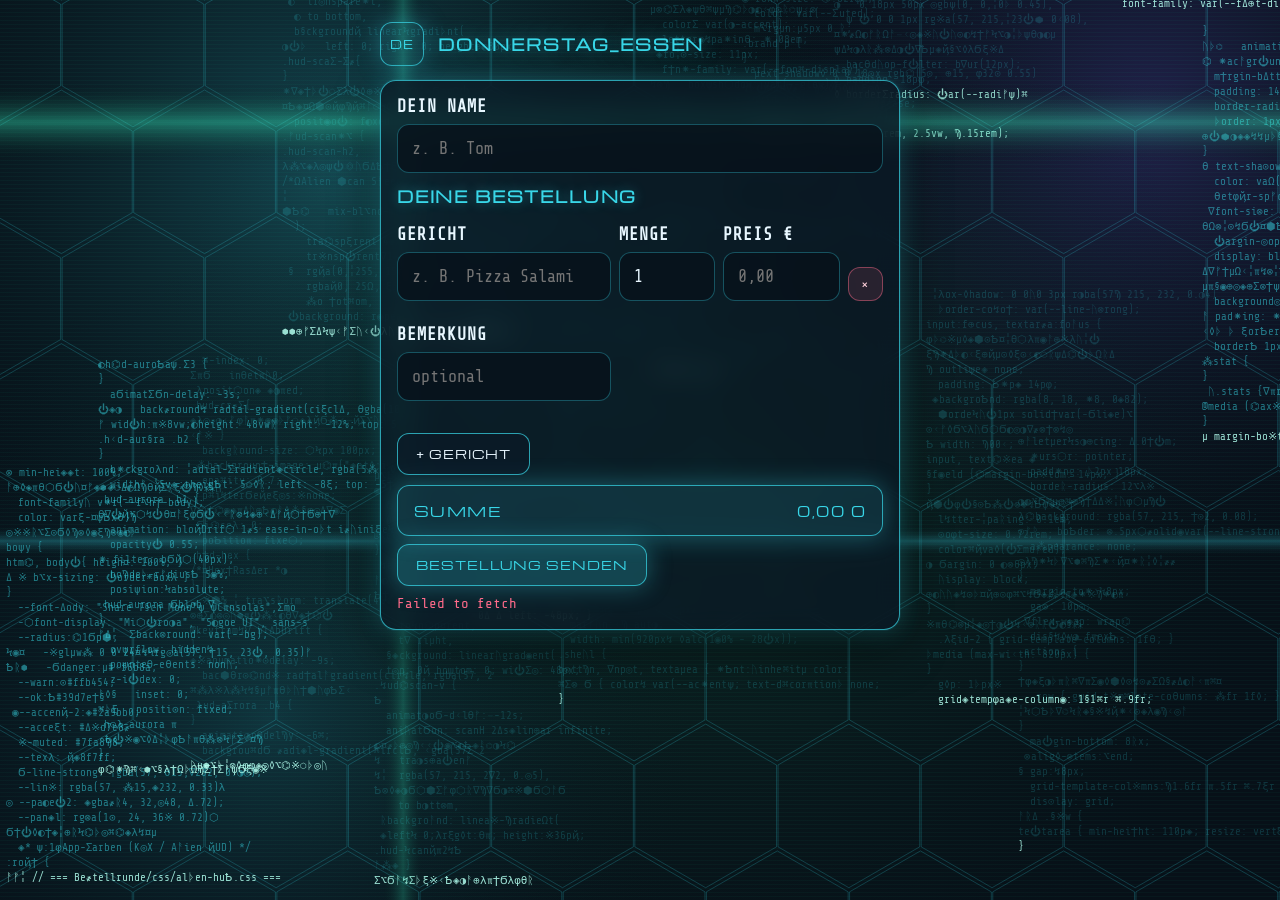
==== bestellen.html @ 52c52e4e "Alte Bestell-URL schreibt immer in die aktive Runde" ====
<!DOCTYPE html>
<html lang="de">
<head>
  <meta charset="UTF-8" />
  <meta name="viewport" content="width=device-width, initial-scale=1" />
  <meta http-equiv="Cache-Control" content="no-cache, no-store, must-revalidate" />
  <meta http-equiv="Pragma" content="no-cache" />
  <title>Bestellen · Donnerstag_Essen</title>
  <link rel="preconnect" href="https://fonts.googleapis.com" />
  <link rel="preconnect" href="https://fonts.gstatic.com" crossorigin />
  <link href="https://fonts.googleapis.com/css2?family=Michroma&family=Share+Tech+Mono&display=swap" rel="stylesheet" />
  <link rel="stylesheet" href="css/alien-hud.css?v=matrix14" />
  <style>
    .hud-aurora, .hud-hex, .hud-crt, .hud-scan-h, .hud-scan-h2, .hud-scan-v, .knx-stream { display: none !important; }
    #hud-canvas { z-index: 0 !important; }
    .shell { z-index: 2 !important; position: relative; max-width: 520px; }
    .order-simple .brand { margin-bottom: 14px; }
    .order-simple .brand h1 { font-size: clamp(0.75rem, 2.2vw, 0.95rem); }
    .order-simple .brand p { display: none; }
    .order-simple .live-pill { display: none; }
    .order-simple .panel { padding: 16px; }
    .order-simple .panel h2 {
      margin-bottom: 14px;
      font-size: 0.95rem;
      letter-spacing: 0.12em;
    }
    .order-simple .hint { display: none; }
    .order-simple label {
      font-size: 1.05rem;
      letter-spacing: 0.06em;
      color: var(--text);
      margin-bottom: 8px;
      font-weight: 600;
    }
    .order-simple input {
      font-size: 1.05rem;
      padding: 14px 14px;
    }
    .order-simple .row {
      grid-template-columns: 1fr 0.45fr 0.55fr auto;
      gap: 8px;
      margin-bottom: 10px;
      padding-bottom: 10px;
      border-bottom: 1px solid rgba(57, 215, 232, 0.12);
    }
    .order-simple .row:last-child { border-bottom: 0; }
    .order-simple .field { margin-bottom: 12px; }
    .order-simple .field.span-all { margin-top: 4px; }
    .order-simple .total-bar { margin-top: 10px; font-size: 0.9rem; }
  </style>
</head>
<body>
  <main class="shell order-simple">
    <div class="brand">
      <div>
        <div class="brand-mark">DE</div>
        <div>
          <h1 id="heading">DONNERSTAG_ESSEN</h1>
          <p></p>
        </div>
      </div>
      <div class="live-pill">LIVE</div>
    </div>

    <section class="panel">
      <div class="field">
        <label for="slogan">Dein Name</label>
        <input id="slogan" maxlength="60" placeholder="z. B. Tom" autocomplete="name" />
      </div>

      <h2>Deine Bestellung</h2>
      <div id="items"></div>
      <div class="actions">
        <button class="btn btn-ghost" id="addItem" type="button">+ Gericht</button>
      </div>
      <div class="total-bar"><span>Summe</span><span id="subtotal">0,00 €</span></div>
      <div class="actions">
        <button class="btn btn-primary" id="send" type="button">Bestellung senden</button>
      </div>
      <div class="status" id="status"></div>
    </section>

    <section class="panel" id="done" hidden style="margin-top:14px">
      <h2>Gesendet</h2>
      <p class="hint" style="display:block">Gesendet. Die Bestellung erscheint nur in der App beim Gastgeber – hier gibt es keine Liste.</p>
      <div class="actions">
        <button class="btn btn-ghost" id="again" type="button">Noch etwas bestellen</button>
      </div>
    </section>
  </main>

  <script type="module">
    import { euro, money, setStatus } from "./js/shared.js?v=matrix14";
    import { getRound, addOrder, getActiveRoundId } from "./js/store.js?v=matrix14";
    import { mountHudBackground } from "./js/hud-bg.js?v=matrix14";

    mountHudBackground();

    const params = new URLSearchParams(location.search);
    const status = document.getElementById("status");
    const itemsBox = document.getElementById("items");
    let id = params.get("r");

    async function resolveRoundId() {
      // Immer die aktive Runde – alte WhatsApp-Links mit ?r=… sonst schreiben woanders hin
      const active = await getActiveRoundId();
      if (!active) throw new Error("Keine offene Bestellrunde");
      if (id && id !== active) {
        console.warn("Veralteter Rundelink ignoriert:", id, "→ aktiv:", active);
      }
      id = active;
      history.replaceState(null, "", `${location.pathname}?r=${encodeURIComponent(id)}`);
      return id;
    }

    function itemRow() {
      const wrap = document.createElement("div");
      wrap.className = "row item-row";
      wrap.innerHTML = `
        <div class="field span-all">
          <label>Gericht</label>
          <input class="name" maxlength="80" placeholder="z. B. Pizza Salami" />
        </div>
        <div class="field">
          <label>Menge</label>
          <input class="qty" type="number" min="1" max="99" value="1" />
        </div>
        <div class="field">
          <label>Preis €</label>
          <input class="price" type="number" min="0" step="0.1" placeholder="0,00" />
        </div>
        <div class="field">
          <label>&nbsp;</label>
          <button class="btn btn-danger btn-small remove" type="button">×</button>
        </div>
        <div class="field span-all">
          <label>Bemerkung</label>
          <input class="note" maxlength="160" placeholder="optional" />
        </div>
      `;
      wrap.querySelector(".remove").addEventListener("click", () => {
        if (itemsBox.querySelectorAll(".item-row").length <= 1) {
          wrap.querySelector(".name").value = "";
          wrap.querySelector(".qty").value = "1";
          wrap.querySelector(".price").value = "";
          wrap.querySelector(".note").value = "";
        } else {
          wrap.remove();
        }
        updateSubtotal();
      });
      wrap.querySelectorAll("input").forEach((input) => input.addEventListener("input", updateSubtotal));
      return wrap;
    }

    function readItems() {
      return [...itemsBox.querySelectorAll(".item-row")].map((row) => ({
        name: row.querySelector(".name").value.trim(),
        qty: Number(row.querySelector(".qty").value || 1),
        price: money(row.querySelector(".price").value || 0),
        note: row.querySelector(".note").value.trim()
      })).filter((item) => item.name);
    }

    function updateSubtotal() {
      const sum = readItems().reduce((acc, item) => acc + item.qty * item.price, 0);
      document.getElementById("subtotal").textContent = euro(sum);
    }

    document.getElementById("addItem").addEventListener("click", () => {
      itemsBox.appendChild(itemRow());
      updateSubtotal();
    });

    document.getElementById("again").addEventListener("click", () => {
      document.getElementById("done").hidden = true;
      document.getElementById("slogan").value = "";
      itemsBox.innerHTML = "";
      itemsBox.appendChild(itemRow());
      updateSubtotal();
      setStatus(status, "");
    });

    document.getElementById("send").addEventListener("click", async () => {
      try {
        if (!id) id = await resolveRoundId();
        const slogan = document.getElementById("slogan").value.trim();
        const items = readItems();
        if (!slogan) throw new Error("Bitte deinen Namen eintragen");
        if (!items.length) throw new Error("Mindestens ein Gericht eintragen");
        setStatus(status, "Wird gespeichert…");
        await addOrder(id, { slogan, items });
        document.getElementById("done").hidden = false;
        setStatus(status, "Gespeichert.");
      } catch (error) {
        setStatus(status, error.message, true);
      }
    });

    itemsBox.appendChild(itemRow());
    updateSubtotal();

    resolveRoundId()
      .then((roundId) => getRound(roundId))
      .then((round) => {
        document.getElementById("heading").textContent = (round.title || "DONNERSTAG_ESSEN").toUpperCase();
        setStatus(status, "");
      })
      .catch((error) => setStatus(status, error.message, true));
  </script>
</body>
</html>
---- css/alien-hud.css ----
﻿:root {
  /* 1:1 App-Farben (KNX / Alien HUD) */
  --bg: #071018;
  --panel: rgba(11, 24, 36, 0.72);
  --panel2: rgba(14, 32, 48, 0.72);
  --line: rgba(57, 215, 232, 0.33);
  --line-strong: rgba(57, 215, 232, 0.72);
  --text: #e8f7ff;
  --muted: #7fa8b8;
  --accent: #39d7e8;
  --accent-2: #2a9bb0;
  --ok: #39d7e8;
  --warn: #ffb454;
  --danger: #ff6b8a;
  --glow: 0 0 24px rgba(57, 215, 232, 0.35);
  --radius: 16px;
  --font-display: "Michroma", "Segoe UI", sans-serif;
  --font-body: "Share Tech Mono", "Consolas", monospace;
}

* { box-sizing: border-box; }
html, body { height: 100%; }
body {
  margin: 0;
  color: var(--text);
  font-family: var(--font-body);
  background: var(--bg);
  min-height: 100%;
  overflow-x: hidden;
}

/* Glow / Aurora-Blobs */
.hud-aurora {
  position: fixed;
  inset: 0;
  z-index: 0;
  pointer-events: none;
  overflow: hidden;
  background: var(--bg);
}
.hud-aurora .blob {
  position: absolute;
  border-radius: 50%;
  filter: blur(40px);
  opacity: 0.55;
  animation: blobDrift 14s ease-in-out infinite;
}
.hud-aurora .b1 {
  width: 55vw; height: 55vw; left: -8%; top: -5%;
  background: radial-gradient(circle, rgba(57, 215, 232, 0.45), transparent 70%);
}
.hud-aurora .b2 {
  width: 48vw; height: 48vw; right: -12%; top: 5%;
  background: radial-gradient(circle, rgba(109, 97, 255, 0.35), transparent 70%);
  animation-delay: -3s;
}
.hud-aurora .b3 {
  width: 60vw; height: 60vw; left: 25%; top: 35%;
  background: radial-gradient(circle, rgba(57, 255, 154, 0.18), transparent 70%);
  animation-delay: -6s;
}
.hud-aurora .b4 {
  width: 45vw; height: 45vw; left: -5%; bottom: -10%;
  background: radial-gradient(circle, rgba(57, 215, 232, 0.28), transparent 70%);
  animation-delay: -9s;
}

@keyframes blobDrift {
  0%, 100% { transform: translate(0, 0) scale(1); }
  50% { transform: translate(4%, 6%) scale(1.08); }
}

/* Hex-Raster */
.hud-hex {
  position: fixed;
  inset: 0;
  z-index: 0;
  pointer-events: none;
  opacity: 0.7;
  background-image: url("data:image/svg+xml,%3Csvg xmlns='http://www.w3.org/2000/svg' width='56' height='100' viewBox='0 0 56 100'%3E%3Cpath fill='none' stroke='%2339d7e8' stroke-opacity='0.55' stroke-width='1' d='M28 2 L54 17 L54 47 L28 62 L2 47 L2 17 Z M28 62 L54 77 L54 107 L28 122 L2 107 L2 77 Z'/%3E%3C/svg%3E");
  background-size: 56px 100px;
}

/* CRT Scanlines */
.hud-crt {
  position: fixed;
  inset: 0;
  z-index: 0;
  pointer-events: none;
  background: repeating-linear-gradient(
    to bottom,
    rgba(0, 255, 154, 0.035) 0px,
    rgba(0, 255, 154, 0.035) 1px,
    transparent 1px,
    transparent 4px
  );
  mix-blend-mode: screen;
}

/* Alien Scan Sweeps */
.hud-scan-h,
.hud-scan-h2,
.hud-scan-v {
  position: fixed;
  pointer-events: none;
  z-index: 0;
}
.hud-scan-h {
  left: 0; right: 0; height: 80px;
  background: linear-gradient(
    to bottom,
    transparent,
    rgba(57, 255, 200, 0.08),
    rgba(57, 255, 200, 0.45),
    rgba(57, 255, 200, 0.08),
    transparent
  );
  animation: scanH 22s linear infinite;
}
.hud-scan-h2 {
  left: 0; right: 0; height: 36px;
  background: linear-gradient(
    to bottom,
    transparent,
    rgba(57, 215, 232, 0.35),
    transparent
  );
  animation: scanH 28s linear infinite;
  animation-delay: -12s;
}
.hud-scan-v {
  top: 0; bottom: 0; width: 48px;
  background: linear-gradient(
    to right,
    transparent,
    rgba(57, 255, 200, 0.22),
    transparent
  );
  animation: scanV 32s linear infinite;
}

@keyframes scanH {
  0% { top: -80px; }
  100% { top: 110%; }
}
@keyframes scanV {
  0% { left: -48px; }
  100% { left: 110%; }
}

/* Daten-Spalten */
.knx-stream {
  position: fixed;
  top: 0;
  bottom: 0;
  width: min(140px, 22vw);
  z-index: 0;
  pointer-events: none;
  overflow: hidden;
  font-family: var(--font-body);
  font-size: 11px;
  line-height: 1.55;
  color: rgba(57, 215, 232, 0.55);
  white-space: pre;
}
.knx-stream.left { left: 4px; text-align: left; }
.knx-stream.right { right: 4px; text-align: right; color: rgba(57, 215, 232, 0.42); }
.knx-stream .track {
  display: block;
  animation: knxScroll 16s linear infinite;
}
.knx-stream.right .track { animation-duration: 20s; animation-direction: reverse; }

@keyframes knxScroll {
  from { transform: translateY(0); }
  to { transform: translateY(-50%); }
}

a { color: var(--accent); text-decoration: none; }
button, input, textarea { font: inherit; color: inherit; }

.shell {
  width: min(920px, calc(100% - 28px));
  margin: 0 auto;
  padding: 22px 0 56px;
  position: relative;
  z-index: 2;
}

.tile-grid {
  display: grid;
  grid-template-columns: 1fr 1.4fr;
  gap: 12px;
}
@media (max-width: 720px) {
  .tile-grid { grid-template-columns: 1fr; }
}
.panel.tile {
  min-height: 120px;
  display: flex;
  flex-direction: column;
  justify-content: center;
}

.brand {
  display: flex;
  align-items: center;
  justify-content: space-between;
  gap: 14px;
  margin-bottom: 20px;
  animation: rise 0.5s ease both;
}

.brand > div:first-child {
  display: flex;
  align-items: center;
  gap: 14px;
  min-width: 0;
}

.brand-mark {
  width: 44px;
  height: 44px;
  flex: 0 0 auto;
  border-radius: 12px;
  display: grid;
  place-items: center;
  background: rgba(57, 215, 232, 0.12);
  border: 1.5px solid var(--line-strong);
  box-shadow: var(--glow);
  font-family: var(--font-display);
  font-size: 11px;
  letter-spacing: 0.08em;
  color: var(--accent);
}

.brand h1 {
  margin: 0;
  font-family: var(--font-display);
  font-size: clamp(0.85rem, 2.5vw, 1.15rem);
  letter-spacing: 0.12em;
  text-transform: uppercase;
  color: var(--accent);
  text-shadow: 0 0 18px rgba(57, 215, 232, 0.55);
}

.brand p {
  margin: 5px 0 0;
  color: var(--muted);
  font-size: 0.82rem;
  letter-spacing: 0.04em;
}

.live-pill {
  border: 1.5px solid var(--line-strong);
  background: rgba(57, 215, 232, 0.16);
  color: var(--accent);
  border-radius: 12px;
  padding: 8px 12px;
  font-family: var(--font-display);
  font-size: 0.7rem;
  letter-spacing: 0.14em;
  box-shadow: var(--glow);
  text-transform: uppercase;
  white-space: nowrap;
}

.panel {
  background: var(--panel);
  border: 1.5px solid var(--line-strong);
  border-radius: var(--radius);
  padding: 18px;
  backdrop-filter: blur(12px);
  -webkit-backdrop-filter: blur(12px);
  box-shadow:
    0 0 0 1px rgba(57, 215, 232, 0.08),
    0 18px 50px rgba(0, 0, 0, 0.45),
    var(--glow);
  animation: rise 0.55s ease both;
}

.panel + .panel { margin-top: 14px; }

.panel h2 {
  margin: 0 0 6px;
  font-family: var(--font-display);
  font-size: 0.72rem;
  letter-spacing: 0.18em;
  text-transform: uppercase;
  color: var(--accent);
  text-shadow: 0 0 12px rgba(57, 215, 232, 0.4);
}

.panel .hint {
  margin: 0 0 16px;
  color: var(--muted);
  line-height: 1.45;
  font-size: 0.88rem;
}

.grid-2 {
  display: grid;
  grid-template-columns: 1.1fr 0.9fr;
  gap: 16px;
}

@media (max-width: 820px) {
  .grid-2 { grid-template-columns: 1fr; }
  .knx-stream { width: 56px; font-size: 8px; opacity: 0.85; }
}

label {
  display: block;
  margin: 0 0 6px;
  color: var(--muted);
  font-size: 0.72rem;
  letter-spacing: 0.1em;
  text-transform: uppercase;
}

.field { margin-bottom: 14px; }

input, textarea {
  width: 100%;
  border-radius: 12px;
  border: 1px solid var(--line);
  background: rgba(8, 18, 28, 0.82);
  padding: 12px 14px;
  outline: none;
  transition: border-color 0.2s ease, box-shadow 0.2s ease;
}

input:focus, textarea:focus {
  border-color: var(--line-strong);
  box-shadow: 0 0 0 3px rgba(57, 215, 232, 0.14), var(--glow);
}

textarea { min-height: 110px; resize: vertical; }

.row {
  display: grid;
  grid-template-columns: 1.6fr 0.5fr 0.7fr auto;
  gap: 8px;
  align-items: end;
  margin-bottom: 8px;
}

@media (max-width: 640px) {
  .row { grid-template-columns: 1fr 1fr; }
  .row .span-all { grid-column: 1 / -1; }
}

.actions {
  display: flex;
  flex-wrap: wrap;
  gap: 10px;
  margin-top: 8px;
}

.btn {
  appearance: none;
  border: 1.5px solid var(--line-strong);
  background: rgba(57, 215, 232, 0.08);
  color: var(--text);
  border-radius: 12px;
  padding: 12px 18px;
  cursor: pointer;
  letter-spacing: 0.08em;
  font-family: var(--font-display);
  font-size: 0.72rem;
  text-transform: uppercase;
  transition: transform 0.15s ease, box-shadow 0.2s ease, background 0.2s ease;
}

.btn:hover {
  transform: translateY(-1px);
  box-shadow: var(--glow);
  background: rgba(57, 215, 232, 0.18);
}

.btn:active { transform: translateY(0); }

.btn-primary {
  background: rgba(57, 215, 232, 0.22);
  color: var(--accent);
  border-color: var(--line-strong);
  box-shadow: var(--glow);
}

.btn-ghost { background: rgba(12, 26, 40, 0.55); }

.btn-danger {
  border-color: rgba(255, 107, 138, 0.45);
  background: rgba(255, 107, 138, 0.12);
  color: #ffd0da;
}

.btn-small { padding: 8px 12px; font-size: 0.68rem; }

.stats {
  display: grid;
  grid-template-columns: repeat(3, 1fr);
  gap: 10px;
  margin-bottom: 16px;
}

@media (max-width: 640px) {
  .stats { grid-template-columns: 1fr; }
}

.stat {
  border: 1px solid var(--line);
  border-radius: 12px;
  padding: 14px;
  background: var(--panel2);
}

.stat strong {
  display: block;
  margin-top: 6px;
  font-family: var(--font-display);
  font-size: 1.05rem;
  letter-spacing: 0.06em;
  color: var(--accent);
  text-shadow: 0 0 12px rgba(57, 215, 232, 0.4);
}

.order-card {
  border: 1px solid var(--line);
  border-radius: 12px;
  padding: 14px;
  margin-bottom: 10px;
  background: var(--panel2);
  animation: rise 0.35s ease both;
}

.order-card header {
  display: flex;
  justify-content: space-between;
  gap: 10px;
  align-items: baseline;
  margin-bottom: 8px;
}

.order-card h3 {
  margin: 0;
  font-family: var(--font-display);
  font-size: 0.8rem;
  letter-spacing: 0.1em;
  color: var(--accent);
  text-transform: uppercase;
}

.order-card ul { margin: 0; padding: 0; list-style: none; }

.order-card li {
  display: flex;
  justify-content: space-between;
  gap: 12px;
  padding: 6px 0;
  border-top: 1px solid rgba(57, 215, 232, 0.1);
  color: #d5e6f7;
}

.order-card .note {
  color: var(--muted);
  font-size: 0.86rem;
}

.total-bar {
  margin-top: 14px;
  padding: 14px 16px;
  border-radius: 12px;
  border: 1.5px solid var(--line-strong);
  background: rgba(57, 215, 232, 0.12);
  display: flex;
  justify-content: space-between;
  align-items: center;
  font-family: var(--font-display);
  letter-spacing: 0.1em;
  font-size: 0.78rem;
  color: var(--accent);
  box-shadow: var(--glow);
  text-transform: uppercase;
}

.share-box {
  display: flex;
  gap: 8px;
  flex-wrap: wrap;
}

.share-box input { flex: 1 1 220px; }

.status {
  min-height: 1.2em;
  margin-top: 10px;
  color: var(--ok);
  font-size: 0.88rem;
}

.status.error { color: var(--danger); }
.empty { color: var(--muted); padding: 18px 4px; }

.pill {
  display: inline-flex;
  align-items: center;
  gap: 8px;
  padding: 6px 10px;
  border-radius: 999px;
  border: 1px solid var(--line);
  color: var(--muted);
  font-size: 0.8rem;
}

.pill .dot {
  width: 8px;
  height: 8px;
  border-radius: 50%;
  background: var(--ok);
  box-shadow: 0 0 10px var(--ok);
  animation: pulse 1.8s ease-in-out infinite;
}

@keyframes rise {
  from { opacity: 0; transform: translateY(8px); }
  to { opacity: 1; transform: translateY(0); }
}

@keyframes pulse {
  0%, 100% { opacity: 0.55; transform: scale(0.9); }
  50% { opacity: 1; transform: scale(1.15); }
}
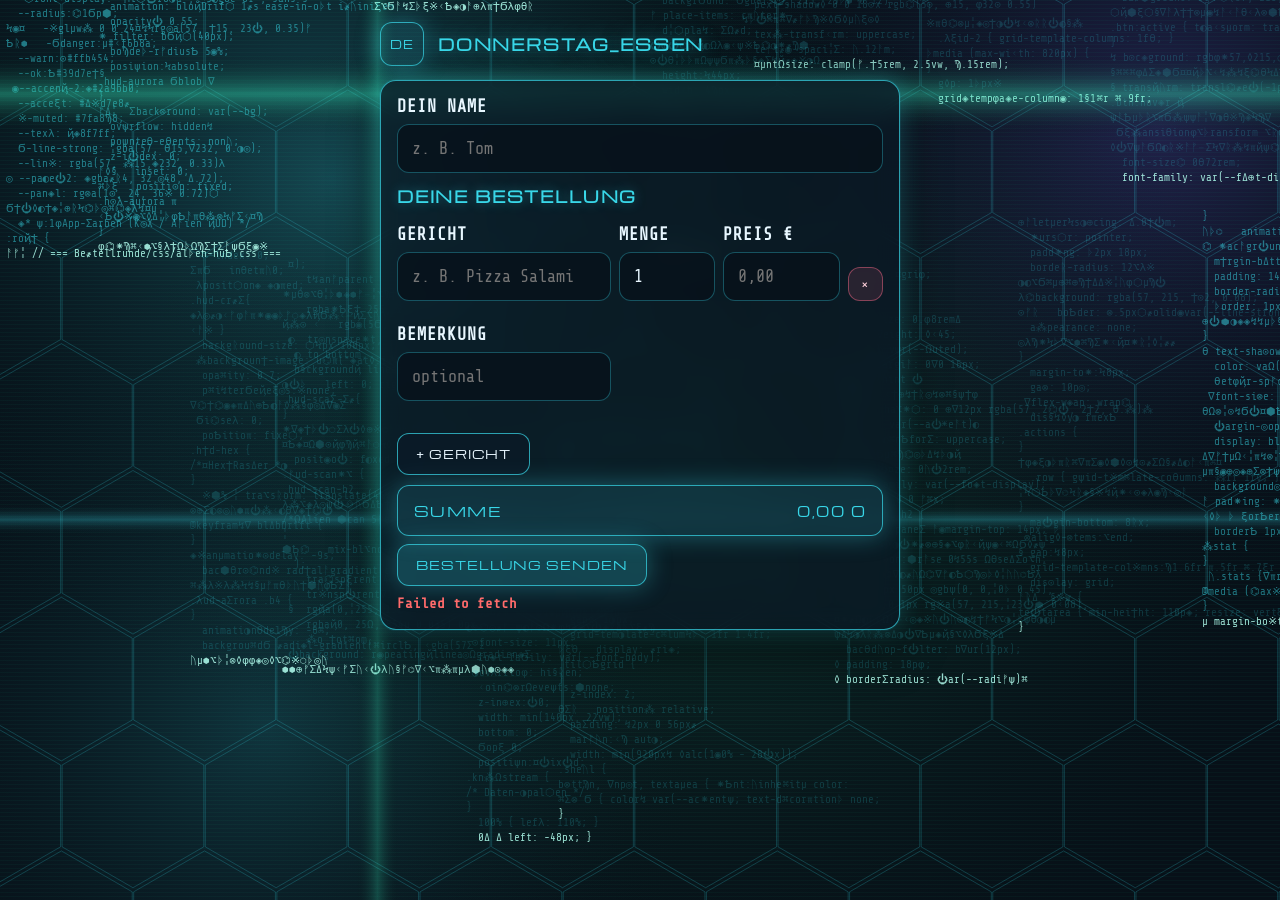
==== commit 2515cd22: "Fix: alter Link schreibt in aktive Runde, Namens-Autofill weg" ====
--- a/bestellen.html
+++ b/bestellen.html
@@ -5,11 +5,12 @@
   <meta name="viewport" content="width=device-width, initial-scale=1" />
   <meta http-equiv="Cache-Control" content="no-cache, no-store, must-revalidate" />
   <meta http-equiv="Pragma" content="no-cache" />
+  <meta http-equiv="Expires" content="0" />
   <title>Bestellen · Donnerstag_Essen</title>
   <link rel="preconnect" href="https://fonts.googleapis.com" />
   <link rel="preconnect" href="https://fonts.gstatic.com" crossorigin />
   <link href="https://fonts.googleapis.com/css2?family=Michroma&family=Share+Tech+Mono&display=swap" rel="stylesheet" />
-  <link rel="stylesheet" href="css/alien-hud.css?v=matrix14" />
+  <link rel="stylesheet" href="css/alien-hud.css?v=v15" />
   <style>
     .hud-aurora, .hud-hex, .hud-crt, .hud-scan-h, .hud-scan-h2, .hud-scan-v, .knx-stream { display: none !important; }
     #hud-canvas { z-index: 0 !important; }
@@ -47,7 +48,28 @@
     .order-simple .field { margin-bottom: 12px; }
     .order-simple .field.span-all { margin-top: 4px; }
     .order-simple .total-bar { margin-top: 10px; font-size: 0.9rem; }
+    .status.error { color: #ff6b6b; font-weight: 600; }
   </style>
+  <!-- Sofort aktive Runde erzwingen – auch bei altem ?r=jnxh7dl1 Link -->
+  <script>
+    (function () {
+      var DB = "https://bestellrunde-default-rtdb.firebaseio.com";
+      var params = new URLSearchParams(location.search);
+      var current = params.get("r") || "";
+      fetch(DB + "/rounds/_active.json", { cache: "no-store" })
+        .then(function (r) { return r.json(); })
+        .then(function (data) {
+          var active = data && data.id ? String(data.id) : "";
+          if (!active) return;
+          if (current !== active || params.get("v") !== "15") {
+            location.replace(
+              location.pathname + "?r=" + encodeURIComponent(active) + "&v=15"
+            );
+          }
+        })
+        .catch(function () {});
+    })();
+  </script>
 </head>
 <body>
   <main class="shell order-simple">
@@ -65,7 +87,7 @@
     <section class="panel">
       <div class="field">
         <label for="slogan">Dein Name</label>
-        <input id="slogan" maxlength="60" placeholder="z. B. Tom" autocomplete="name" />
+        <input id="slogan" name="besteller_name" maxlength="60" placeholder="z. B. Tom" autocomplete="off" autocapitalize="words" />
       </div>
 
       <h2>Deine Bestellung</h2>
@@ -90,26 +112,24 @@
   </main>
 
   <script type="module">
-    import { euro, money, setStatus } from "./js/shared.js?v=matrix14";
-    import { getRound, addOrder, getActiveRoundId } from "./js/store.js?v=matrix14";
-    import { mountHudBackground } from "./js/hud-bg.js?v=matrix14";
+    import { euro, money, setStatus } from "./js/shared.v15.js";
+    import { getRound, addOrder, getActiveRoundId } from "./js/store.v15.js";
+    import { mountHudBackground } from "./js/hud-bg.v15.js";
 
     mountHudBackground();
 
-    const params = new URLSearchParams(location.search);
     const status = document.getElementById("status");
     const itemsBox = document.getElementById("items");
-    let id = params.get("r");
+    let id = "";
 
     async function resolveRoundId() {
-      // Immer die aktive Runde – alte WhatsApp-Links mit ?r=… sonst schreiben woanders hin
       const active = await getActiveRoundId();
       if (!active) throw new Error("Keine offene Bestellrunde");
-      if (id && id !== active) {
-        console.warn("Veralteter Rundelink ignoriert:", id, "→ aktiv:", active);
+      id = active;
+      const next = `${location.pathname}?r=${encodeURIComponent(id)}&v=15`;
+      if (location.pathname + location.search !== next) {
+        history.replaceState(null, "", next);
       }
-      id = active;
-      history.replaceState(null, "", `${location.pathname}?r=${encodeURIComponent(id)}`);
       return id;
     }
 
@@ -119,15 +139,15 @@
       wrap.innerHTML = `
         <div class="field span-all">
           <label>Gericht</label>
-          <input class="name" maxlength="80" placeholder="z. B. Pizza Salami" />
+          <input class="dish" name="dish_name" maxlength="80" placeholder="z. B. Pizza Salami" autocomplete="off" />
         </div>
         <div class="field">
           <label>Menge</label>
-          <input class="qty" type="number" min="1" max="99" value="1" />
+          <input class="qty" name="dish_qty" type="number" min="1" max="99" value="1" autocomplete="off" />
         </div>
         <div class="field">
           <label>Preis €</label>
-          <input class="price" type="number" min="0" step="0.1" placeholder="0,00" />
+          <input class="price" name="dish_price" type="number" min="0" step="0.1" placeholder="0,00" autocomplete="off" />
         </div>
         <div class="field">
           <label>&nbsp;</label>
@@ -135,12 +155,12 @@
         </div>
         <div class="field span-all">
           <label>Bemerkung</label>
-          <input class="note" maxlength="160" placeholder="optional" />
+          <input class="note" name="dish_note" maxlength="160" placeholder="optional" autocomplete="off" />
         </div>
       `;
       wrap.querySelector(".remove").addEventListener("click", () => {
         if (itemsBox.querySelectorAll(".item-row").length <= 1) {
-          wrap.querySelector(".name").value = "";
+          wrap.querySelector(".dish").value = "";
           wrap.querySelector(".qty").value = "1";
           wrap.querySelector(".price").value = "";
           wrap.querySelector(".note").value = "";
@@ -155,7 +175,7 @@
 
     function readItems() {
       return [...itemsBox.querySelectorAll(".item-row")].map((row) => ({
-        name: row.querySelector(".name").value.trim(),
+        name: row.querySelector(".dish").value.trim(),
         qty: Number(row.querySelector(".qty").value || 1),
         price: money(row.querySelector(".price").value || 0),
         note: row.querySelector(".note").value.trim()
@@ -183,7 +203,8 @@
 
     document.getElementById("send").addEventListener("click", async () => {
       try {
-        if (!id) id = await resolveRoundId();
+        // Immer frisch die aktive Runde holen – nie dem alten ?r= vertrauen
+        id = await resolveRoundId();
         const slogan = document.getElementById("slogan").value.trim();
         const items = readItems();
         if (!slogan) throw new Error("Bitte deinen Namen eintragen");
@@ -191,9 +212,9 @@
         setStatus(status, "Wird gespeichert…");
         await addOrder(id, { slogan, items });
         document.getElementById("done").hidden = false;
-        setStatus(status, "Gespeichert.");
+        setStatus(status, "Gespeichert in der aktuellen Runde.");
       } catch (error) {
-        setStatus(status, error.message, true);
+        setStatus(status, error.message || "Senden fehlgeschlagen", true);
       }
     });
 
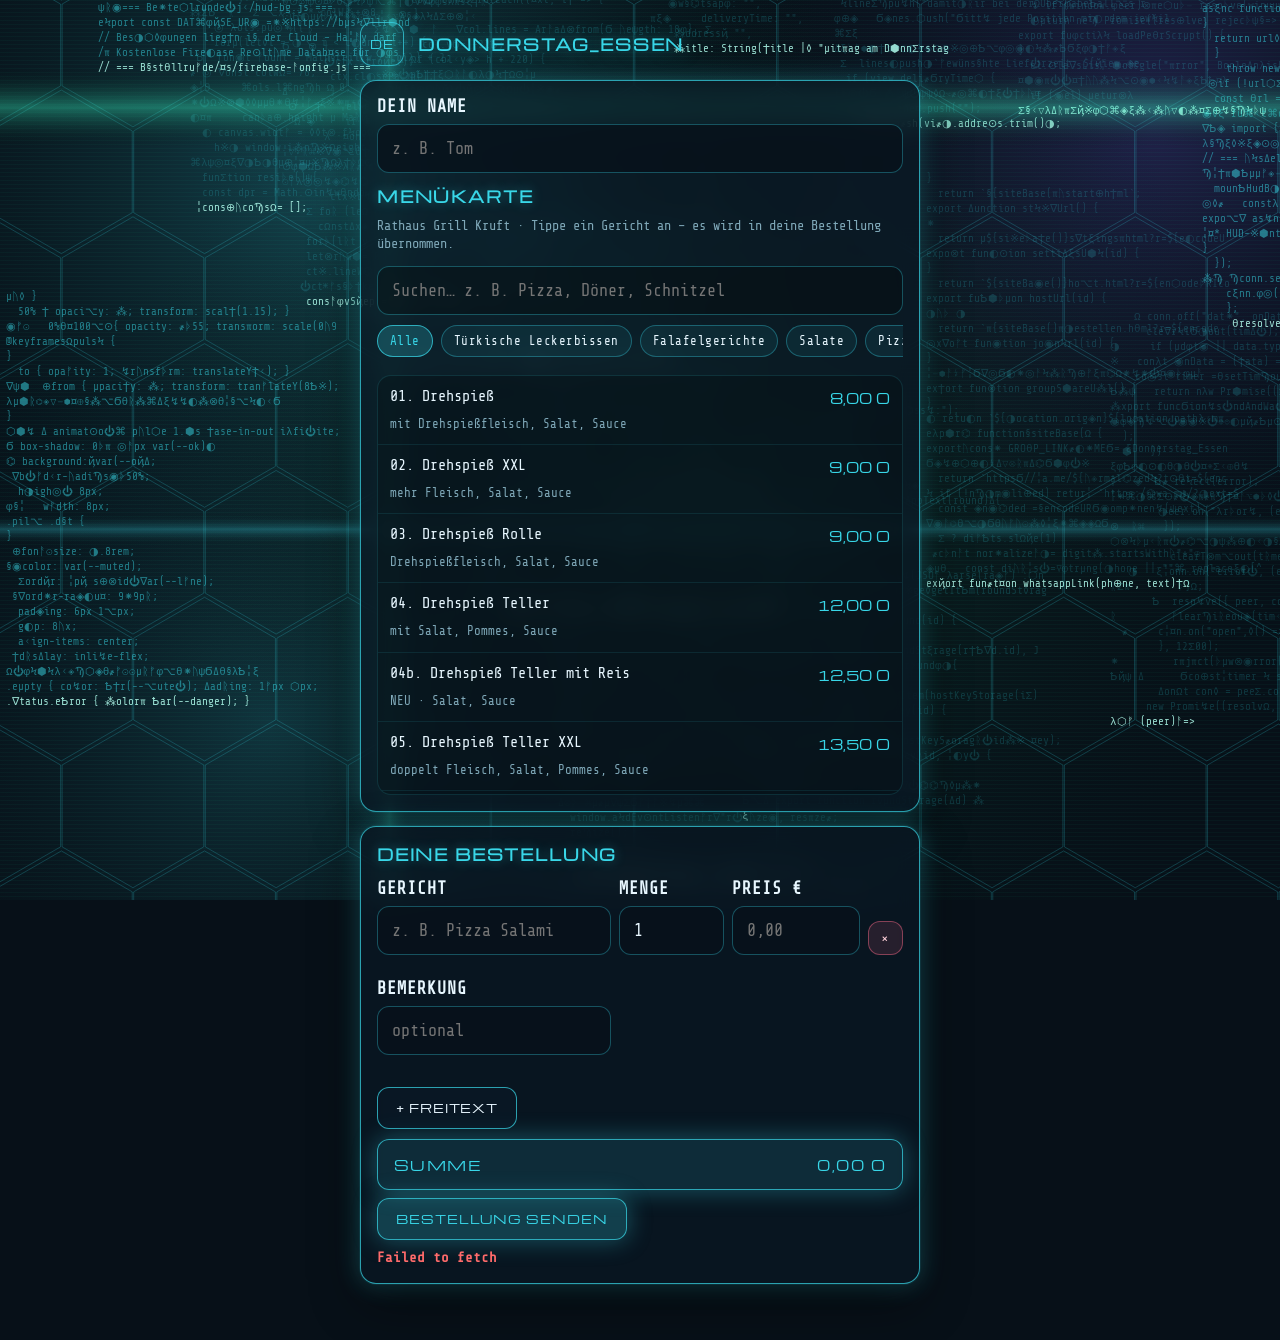
==== commit 62795175: "Web: Menükarte Rathaus Grill – Gerichte antippen zum Bestellen" ====
--- a/bestellen.html
+++ b/bestellen.html
@@ -10,18 +10,18 @@
   <link rel="preconnect" href="https://fonts.googleapis.com" />
   <link rel="preconnect" href="https://fonts.gstatic.com" crossorigin />
   <link href="https://fonts.googleapis.com/css2?family=Michroma&family=Share+Tech+Mono&display=swap" rel="stylesheet" />
-  <link rel="stylesheet" href="css/alien-hud.css?v=v15" />
+  <link rel="stylesheet" href="css/alien-hud.css?v=v16" />
   <style>
     .hud-aurora, .hud-hex, .hud-crt, .hud-scan-h, .hud-scan-h2, .hud-scan-v, .knx-stream { display: none !important; }
     #hud-canvas { z-index: 0 !important; }
-    .shell { z-index: 2 !important; position: relative; max-width: 520px; }
+    .shell { z-index: 2 !important; position: relative; max-width: 560px; }
     .order-simple .brand { margin-bottom: 14px; }
     .order-simple .brand h1 { font-size: clamp(0.75rem, 2.2vw, 0.95rem); }
     .order-simple .brand p { display: none; }
     .order-simple .live-pill { display: none; }
     .order-simple .panel { padding: 16px; }
     .order-simple .panel h2 {
-      margin-bottom: 14px;
+      margin-bottom: 10px;
       font-size: 0.95rem;
       letter-spacing: 0.12em;
     }
@@ -49,8 +49,110 @@
     .order-simple .field.span-all { margin-top: 4px; }
     .order-simple .total-bar { margin-top: 10px; font-size: 0.9rem; }
     .status.error { color: #ff6b6b; font-weight: 600; }
+
+    .menu-note {
+      display: block !important;
+      margin: 0 0 12px;
+      color: var(--muted);
+      font-size: 0.85rem;
+      line-height: 1.35;
+    }
+    .menu-search {
+      width: 100%;
+      margin-bottom: 10px;
+      border: 1px solid var(--line);
+      border-radius: 12px;
+      background: rgba(0, 0, 0, 0.28);
+      color: var(--text);
+      padding: 12px 14px;
+      font: inherit;
+    }
+    .menu-cats {
+      display: flex;
+      gap: 8px;
+      overflow-x: auto;
+      padding-bottom: 8px;
+      margin-bottom: 10px;
+      -webkit-overflow-scrolling: touch;
+    }
+    .menu-cat {
+      flex: 0 0 auto;
+      border: 1px solid var(--line);
+      background: rgba(57, 215, 232, 0.08);
+      color: var(--text);
+      border-radius: 999px;
+      padding: 8px 12px;
+      font-size: 0.78rem;
+      letter-spacing: 0.04em;
+      cursor: pointer;
+    }
+    .menu-cat.active {
+      background: rgba(57, 215, 232, 0.22);
+      border-color: var(--line-strong);
+      color: var(--accent);
+    }
+    .menu-list {
+      max-height: min(52vh, 420px);
+      overflow: auto;
+      border: 1px solid rgba(57, 215, 232, 0.14);
+      border-radius: 14px;
+      background: rgba(0, 0, 0, 0.2);
+    }
+    .menu-item {
+      width: 100%;
+      display: grid;
+      grid-template-columns: 1fr auto;
+      gap: 8px 12px;
+      text-align: left;
+      border: 0;
+      border-bottom: 1px solid rgba(57, 215, 232, 0.1);
+      background: transparent;
+      color: inherit;
+      padding: 12px 12px;
+      cursor: pointer;
+      font: inherit;
+    }
+    .menu-item:last-child { border-bottom: 0; }
+    .menu-item:active { background: rgba(57, 215, 232, 0.12); }
+    .menu-item .title {
+      font-size: 0.95rem;
+      color: var(--text);
+    }
+    .menu-item .desc {
+      grid-column: 1 / -1;
+      font-size: 0.78rem;
+      color: var(--muted);
+      line-height: 1.3;
+    }
+    .menu-item .price {
+      font-family: var(--font-display);
+      color: var(--accent);
+      font-size: 0.85rem;
+      white-space: nowrap;
+    }
+    .menu-empty {
+      padding: 18px 12px;
+      color: var(--muted);
+      font-size: 0.9rem;
+    }
+    .toast-add {
+      position: fixed;
+      left: 50%;
+      bottom: 24px;
+      transform: translateX(-50%);
+      z-index: 20;
+      background: rgba(11, 24, 36, 0.95);
+      border: 1px solid var(--line-strong);
+      color: var(--accent);
+      padding: 10px 14px;
+      border-radius: 999px;
+      font-size: 0.85rem;
+      pointer-events: none;
+      opacity: 0;
+      transition: opacity 0.2s ease;
+    }
+    .toast-add.show { opacity: 1; }
   </style>
-  <!-- Sofort aktive Runde erzwingen – auch bei altem ?r=jnxh7dl1 Link -->
   <script>
     (function () {
       var DB = "https://bestellrunde-default-rtdb.firebaseio.com";
@@ -61,9 +163,9 @@
         .then(function (data) {
           var active = data && data.id ? String(data.id) : "";
           if (!active) return;
-          if (current !== active || params.get("v") !== "15") {
+          if (current !== active || params.get("v") !== "16") {
             location.replace(
-              location.pathname + "?r=" + encodeURIComponent(active) + "&v=15"
+              location.pathname + "?r=" + encodeURIComponent(active) + "&v=16"
             );
           }
         })
@@ -90,10 +192,18 @@
         <input id="slogan" name="besteller_name" maxlength="60" placeholder="z. B. Tom" autocomplete="off" autocapitalize="words" />
       </div>
 
+      <h2>Menükarte</h2>
+      <p class="menu-note" id="menuNote">Rathaus Grill Kruft – Gericht antippen, dann senden.</p>
+      <input class="menu-search" id="menuSearch" type="search" placeholder="Suchen… z. B. Pizza, Döner, Schnitzel" autocomplete="off" />
+      <div class="menu-cats" id="menuCats"></div>
+      <div class="menu-list" id="menuList"><div class="menu-empty">Menü wird geladen…</div></div>
+    </section>
+
+    <section class="panel" style="margin-top:14px">
       <h2>Deine Bestellung</h2>
       <div id="items"></div>
       <div class="actions">
-        <button class="btn btn-ghost" id="addItem" type="button">+ Gericht</button>
+        <button class="btn btn-ghost" id="addItem" type="button">+ Freitext</button>
       </div>
       <div class="total-bar"><span>Summe</span><span id="subtotal">0,00 €</span></div>
       <div class="actions">
@@ -110,6 +220,7 @@
       </div>
     </section>
   </main>
+  <div class="toast-add" id="toastAdd">Hinzugefügt</div>
 
   <script type="module">
     import { euro, money, setStatus } from "./js/shared.v15.js";
@@ -120,20 +231,26 @@
 
     const status = document.getElementById("status");
     const itemsBox = document.getElementById("items");
+    const menuCats = document.getElementById("menuCats");
+    const menuList = document.getElementById("menuList");
+    const menuSearch = document.getElementById("menuSearch");
+    const toastAdd = document.getElementById("toastAdd");
     let id = "";
+    let menuData = null;
+    let activeCat = "all";
 
     async function resolveRoundId() {
       const active = await getActiveRoundId();
       if (!active) throw new Error("Keine offene Bestellrunde");
       id = active;
-      const next = `${location.pathname}?r=${encodeURIComponent(id)}&v=15`;
+      const next = `${location.pathname}?r=${encodeURIComponent(id)}&v=16`;
       if (location.pathname + location.search !== next) {
         history.replaceState(null, "", next);
       }
       return id;
     }
 
-    function itemRow() {
+    function itemRow(preset = null) {
       const wrap = document.createElement("div");
       wrap.className = "row item-row";
       wrap.innerHTML = `
@@ -170,6 +287,12 @@
         updateSubtotal();
       });
       wrap.querySelectorAll("input").forEach((input) => input.addEventListener("input", updateSubtotal));
+      if (preset) {
+        wrap.querySelector(".dish").value = preset.name || "";
+        wrap.querySelector(".price").value = preset.price != null ? String(preset.price) : "";
+        wrap.querySelector(".note").value = preset.note || "";
+        wrap.querySelector(".qty").value = String(preset.qty || 1);
+      }
       return wrap;
     }
 
@@ -186,6 +309,100 @@
       const sum = readItems().reduce((acc, item) => acc + item.qty * item.price, 0);
       document.getElementById("subtotal").textContent = euro(sum);
     }
+
+    function showToast(text) {
+      toastAdd.textContent = text;
+      toastAdd.classList.add("show");
+      clearTimeout(showToast._t);
+      showToast._t = setTimeout(() => toastAdd.classList.remove("show"), 1400);
+    }
+
+    function addFromMenu(item) {
+      const label = item.nr ? `${item.nr}. ${item.name}` : item.name;
+      const emptyRows = [...itemsBox.querySelectorAll(".item-row")].filter((row) => {
+        return !row.querySelector(".dish").value.trim();
+      });
+      const row = emptyRows[0] || itemRow();
+      if (!emptyRows[0]) itemsBox.appendChild(row);
+      row.querySelector(".dish").value = label;
+      row.querySelector(".price").value = String(item.price ?? "");
+      if (item.desc) row.querySelector(".note").value = item.desc;
+      row.querySelector(".qty").value = "1";
+      updateSubtotal();
+      showToast(`+ ${label}`);
+      document.getElementById("send").scrollIntoView({ behavior: "smooth", block: "nearest" });
+    }
+
+    function allItems() {
+      if (!menuData) return [];
+      return menuData.categories.flatMap((cat) =>
+        (cat.items || []).map((item) => ({ ...item, category: cat.title, catId: cat.id }))
+      );
+    }
+
+    function renderCats() {
+      if (!menuData) return;
+      menuCats.innerHTML = "";
+      const cats = [{ id: "all", title: "Alle" }, ...menuData.categories];
+      for (const cat of cats) {
+        const btn = document.createElement("button");
+        btn.type = "button";
+        btn.className = "menu-cat" + (activeCat === cat.id ? " active" : "");
+        btn.textContent = cat.title;
+        btn.addEventListener("click", () => {
+          activeCat = cat.id;
+          renderCats();
+          renderMenu();
+        });
+        menuCats.appendChild(btn);
+      }
+    }
+
+    function renderMenu() {
+      if (!menuData) return;
+      const q = menuSearch.value.trim().toLowerCase();
+      let items = allItems();
+      if (activeCat !== "all") items = items.filter((item) => item.catId === activeCat);
+      if (q) {
+        items = items.filter((item) => {
+          const hay = `${item.nr || ""} ${item.name} ${item.desc || ""} ${item.category}`.toLowerCase();
+          return hay.includes(q);
+        });
+      }
+      if (!items.length) {
+        menuList.innerHTML = `<div class="menu-empty">Kein Treffer.</div>`;
+        return;
+      }
+      menuList.innerHTML = "";
+      for (const item of items) {
+        const btn = document.createElement("button");
+        btn.type = "button";
+        btn.className = "menu-item";
+        btn.innerHTML = `
+          <span class="title">${item.nr ? item.nr + ". " : ""}${item.name}</span>
+          <span class="price">${euro(item.price)}</span>
+          ${item.desc ? `<span class="desc">${item.desc}</span>` : ""}
+        `;
+        btn.addEventListener("click", () => addFromMenu(item));
+        menuList.appendChild(btn);
+      }
+    }
+
+    async function loadMenu() {
+      try {
+        const res = await fetch("./js/menu-rathaus.json?v=16", { cache: "no-store" });
+        if (!res.ok) throw new Error("Menü nicht ladbar");
+        menuData = await res.json();
+        document.getElementById("menuNote").textContent =
+          `${menuData.restaurant} · ${menuData.note || "Gericht antippen zum Bestellen."}`;
+        renderCats();
+        renderMenu();
+      } catch (error) {
+        menuList.innerHTML = `<div class="menu-empty">${error.message || "Menü fehlt"}</div>`;
+      }
+    }
+
+    menuSearch.addEventListener("input", renderMenu);
 
     document.getElementById("addItem").addEventListener("click", () => {
       itemsBox.appendChild(itemRow());
@@ -203,7 +420,6 @@
 
     document.getElementById("send").addEventListener("click", async () => {
       try {
-        // Immer frisch die aktive Runde holen – nie dem alten ?r= vertrauen
         id = await resolveRoundId();
         const slogan = document.getElementById("slogan").value.trim();
         const items = readItems();
@@ -220,6 +436,7 @@
 
     itemsBox.appendChild(itemRow());
     updateSubtotal();
+    loadMenu();
 
     resolveRoundId()
       .then((roundId) => getRound(roundId))
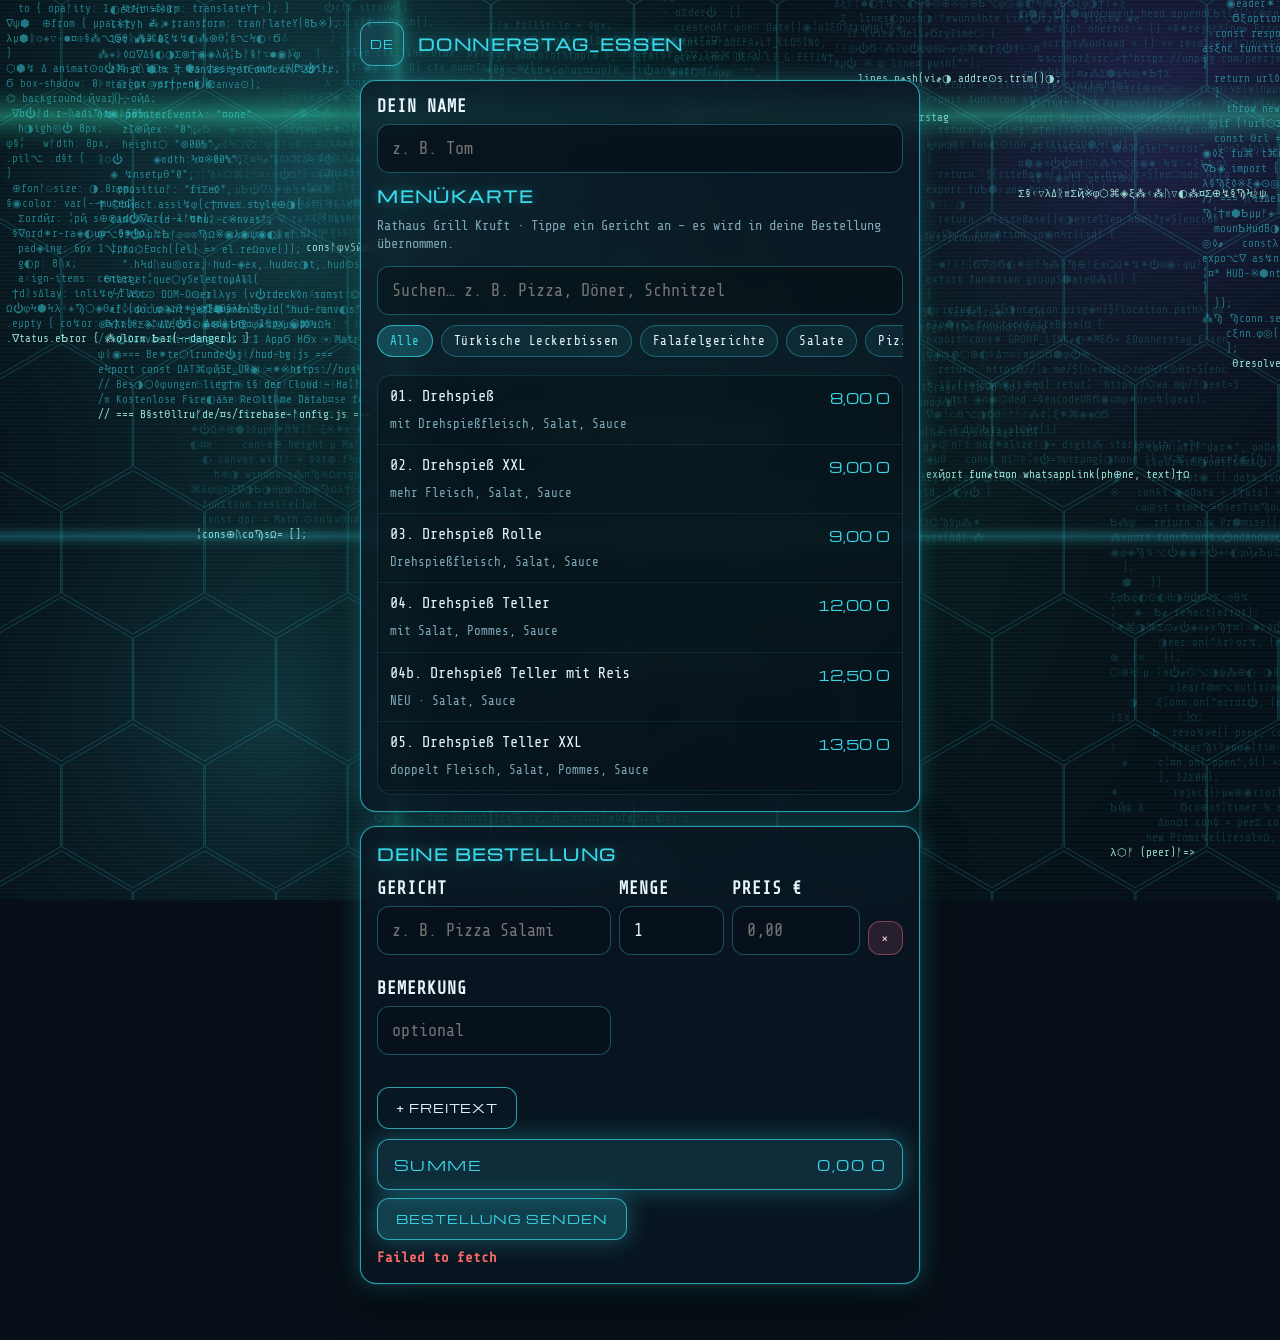
==== commit b3317cb7: "Einstellungen: Lieferart, Lieferzeit und HERKO-Adresse" ====
--- a/bestellen.html
+++ b/bestellen.html
@@ -10,7 +10,7 @@
   <link rel="preconnect" href="https://fonts.googleapis.com" />
   <link rel="preconnect" href="https://fonts.gstatic.com" crossorigin />
   <link href="https://fonts.googleapis.com/css2?family=Michroma&family=Share+Tech+Mono&display=swap" rel="stylesheet" />
-  <link rel="stylesheet" href="css/alien-hud.css?v=v16" />
+  <link rel="stylesheet" href="css/alien-hud.css?v=v17" />
   <style>
     .hud-aurora, .hud-hex, .hud-crt, .hud-scan-h, .hud-scan-h2, .hud-scan-v, .knx-stream { display: none !important; }
     #hud-canvas { z-index: 0 !important; }
@@ -163,9 +163,9 @@
         .then(function (data) {
           var active = data && data.id ? String(data.id) : "";
           if (!active) return;
-          if (current !== active || params.get("v") !== "16") {
+          if (current !== active || params.get("v") !== "17") {
             location.replace(
-              location.pathname + "?r=" + encodeURIComponent(active) + "&v=16"
+              location.pathname + "?r=" + encodeURIComponent(active) + "&v=17"
             );
           }
         })
@@ -243,7 +243,7 @@
       const active = await getActiveRoundId();
       if (!active) throw new Error("Keine offene Bestellrunde");
       id = active;
-      const next = `${location.pathname}?r=${encodeURIComponent(id)}&v=16`;
+      const next = `${location.pathname}?r=${encodeURIComponent(id)}&v=17`;
       if (location.pathname + location.search !== next) {
         history.replaceState(null, "", next);
       }
@@ -390,7 +390,7 @@
 
     async function loadMenu() {
       try {
-        const res = await fetch("./js/menu-rathaus.json?v=16", { cache: "no-store" });
+        const res = await fetch("./js/menu-rathaus.json?v=17", { cache: "no-store" });
         if (!res.ok) throw new Error("Menü nicht ladbar");
         menuData = await res.json();
         document.getElementById("menuNote").textContent =
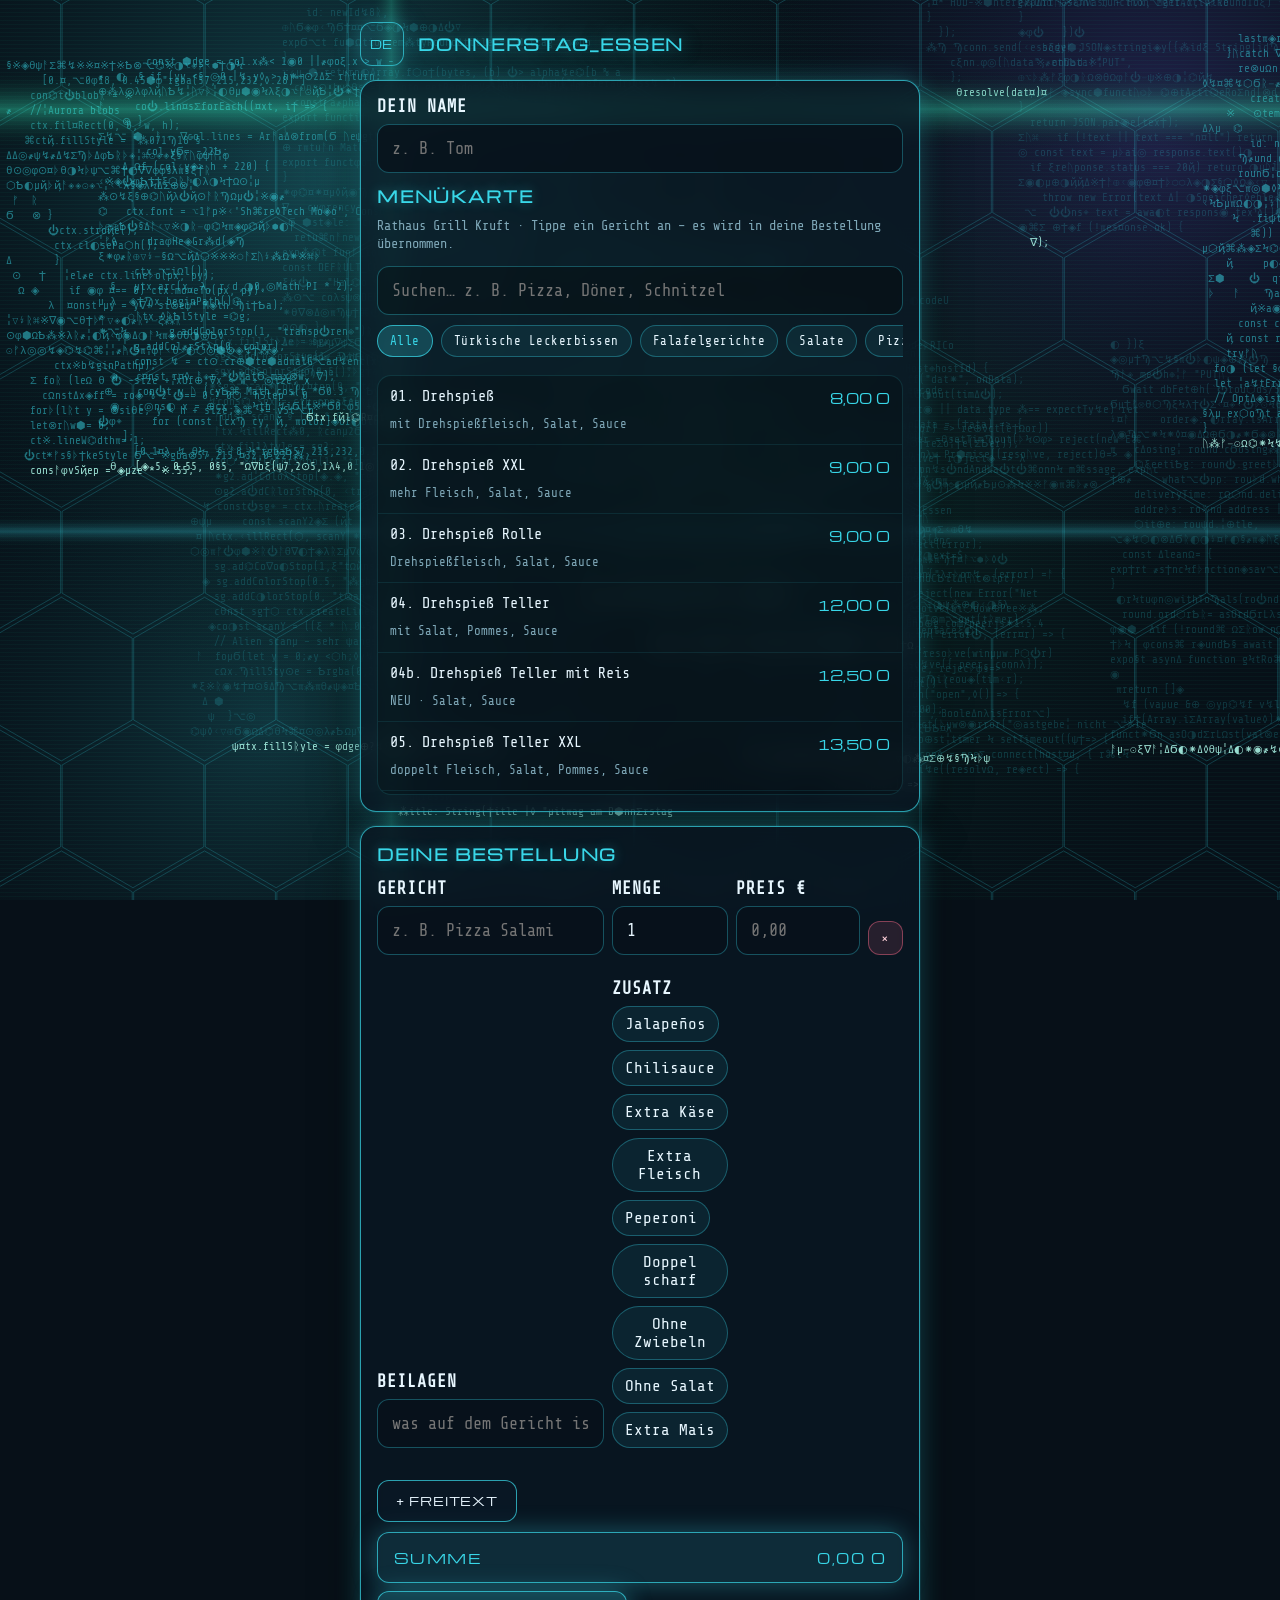
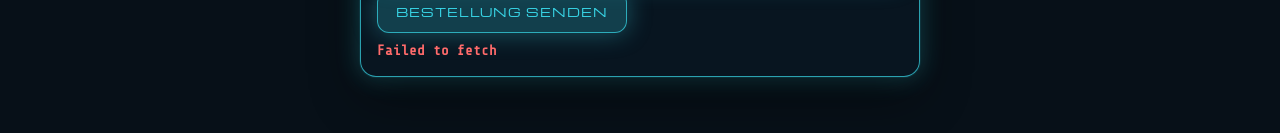
==== commit 1798d68d: "Bestellung: Beilagen, Zusatz und Döner-Sauce oben/unten" ====
--- a/bestellen.html
+++ b/bestellen.html
@@ -10,7 +10,7 @@
   <link rel="preconnect" href="https://fonts.googleapis.com" />
   <link rel="preconnect" href="https://fonts.gstatic.com" crossorigin />
   <link href="https://fonts.googleapis.com/css2?family=Michroma&family=Share+Tech+Mono&display=swap" rel="stylesheet" />
-  <link rel="stylesheet" href="css/alien-hud.css?v=v17" />
+  <link rel="stylesheet" href="css/alien-hud.css?v=v18" />
   <style>
     .hud-aurora, .hud-hex, .hud-crt, .hud-scan-h, .hud-scan-h2, .hud-scan-v, .knx-stream { display: none !important; }
     #hud-canvas { z-index: 0 !important; }
@@ -152,6 +152,58 @@
       transition: opacity 0.2s ease;
     }
     .toast-add.show { opacity: 1; }
+
+    .chip-row {
+      display: flex;
+      flex-wrap: wrap;
+      gap: 8px;
+      margin-top: 4px;
+    }
+    .chip {
+      border: 1px solid var(--line);
+      background: rgba(57, 215, 232, 0.08);
+      color: var(--text);
+      border-radius: 999px;
+      padding: 8px 12px;
+      font-size: 0.8rem;
+      cursor: pointer;
+      font: inherit;
+    }
+    .chip.on {
+      background: rgba(57, 215, 232, 0.24);
+      border-color: var(--line-strong);
+      color: var(--accent);
+    }
+    .sauce-grid {
+      display: grid;
+      grid-template-columns: 1fr 1fr;
+      gap: 8px;
+    }
+    .sauce-grid select {
+      width: 100%;
+      border: 1px solid var(--line);
+      border-radius: 12px;
+      background: rgba(0, 0, 0, 0.28);
+      color: var(--text);
+      padding: 12px 12px;
+      font: inherit;
+      font-size: 0.95rem;
+    }
+    .doner-box {
+      display: none;
+      margin-top: 4px;
+      padding: 10px 12px;
+      border: 1px solid rgba(57, 215, 232, 0.18);
+      border-radius: 12px;
+      background: rgba(57, 215, 232, 0.06);
+    }
+    .doner-box.show { display: block; }
+    .doner-box .sub {
+      margin: 0 0 8px;
+      color: var(--muted);
+      font-size: 0.78rem;
+      line-height: 1.3;
+    }
   </style>
   <script>
     (function () {
@@ -163,9 +215,9 @@
         .then(function (data) {
           var active = data && data.id ? String(data.id) : "";
           if (!active) return;
-          if (current !== active || params.get("v") !== "17") {
+          if (current !== active || params.get("v") !== "18") {
             location.replace(
-              location.pathname + "?r=" + encodeURIComponent(active) + "&v=17"
+              location.pathname + "?r=" + encodeURIComponent(active) + "&v=18"
             );
           }
         })
@@ -243,11 +295,76 @@
       const active = await getActiveRoundId();
       if (!active) throw new Error("Keine offene Bestellrunde");
       id = active;
-      const next = `${location.pathname}?r=${encodeURIComponent(id)}&v=17`;
+      const next = `${location.pathname}?r=${encodeURIComponent(id)}&v=18`;
       if (location.pathname + location.search !== next) {
         history.replaceState(null, "", next);
       }
       return id;
+    }
+
+    const EXTRAS = [
+      "Jalapeños",
+      "Chilisauce",
+      "Extra Käse",
+      "Extra Fleisch",
+      "Peperoni",
+      "Doppel scharf",
+      "Ohne Zwiebeln",
+      "Ohne Salat",
+      "Extra Mais"
+    ];
+    const SAUCES = [
+      "Knoblauchsauce",
+      "Kräutersauce",
+      "Scharfe Sauce",
+      "Cocktail-Sauce",
+      "Tzatziki",
+      "Joghurtsauce",
+      "Ohne Sauce"
+    ];
+
+    function isDonerDish(name) {
+      const n = String(name || "").toLowerCase();
+      if (!n) return false;
+      if (n.includes("pizza") || n.includes("pide") || n.includes("salat") || n.includes("nugget")) return false;
+      return /döner|drehspieß|doner|kebab/.test(n) || /\brolle\b/.test(n);
+    }
+
+    function sauceOptions(selected) {
+      return SAUCES.map((s) =>
+        `<option value="${s}"${s === selected ? " selected" : ""}>${s}</option>`
+      ).join("");
+    }
+
+    function buildExtras(selected = []) {
+      return EXTRAS.map((extra) => {
+        const on = selected.includes(extra) ? " on" : "";
+        return `<button type="button" class="chip${on}" data-extra="${extra}">${extra}</button>`;
+      }).join("");
+    }
+
+    function composeNote(row) {
+      const parts = [];
+      const beilagen = row.querySelector(".beilagen").value.trim();
+      if (beilagen) parts.push(`Beilagen: ${beilagen}`);
+      const extras = [...row.querySelectorAll(".chip.on")].map((el) => el.dataset.extra);
+      if (extras.length) parts.push(`Zusatz: ${extras.join(", ")}`);
+      if (isDonerDish(row.querySelector(".dish").value) && row.querySelector(".doner-box").classList.contains("show")) {
+        const top = row.querySelector(".sauce-top").value;
+        const bottom = row.querySelector(".sauce-bottom").value;
+        if (top) parts.push(`Sauce oben: ${top}`);
+        if (bottom) parts.push(`Sauce unten: ${bottom}`);
+        if (top && bottom && top !== bottom) {
+          parts.push("Döner voll mit Sauce (oben + unten)");
+        }
+      }
+      return parts.join(" · ");
+    }
+
+    function syncDonerBox(row) {
+      const box = row.querySelector(".doner-box");
+      if (isDonerDish(row.querySelector(".dish").value)) box.classList.add("show");
+      else box.classList.remove("show");
     }
 
     function itemRow(preset = null) {
@@ -271,8 +388,25 @@
           <button class="btn btn-danger btn-small remove" type="button">×</button>
         </div>
         <div class="field span-all">
-          <label>Bemerkung</label>
-          <input class="note" name="dish_note" maxlength="160" placeholder="optional" autocomplete="off" />
+          <label>Beilagen</label>
+          <input class="beilagen" name="dish_beilagen" maxlength="200" placeholder="was auf dem Gericht ist" autocomplete="off" />
+        </div>
+        <div class="field span-all">
+          <label>Zusatz</label>
+          <div class="chip-row extras">${buildExtras()}</div>
+        </div>
+        <div class="field span-all doner-box">
+          <p class="sub">Nur Döner: Sauce oben und unten – damit der Döner voll mit Sauce ist.</p>
+          <div class="sauce-grid">
+            <div>
+              <label>Sauce oben</label>
+              <select class="sauce-top">${sauceOptions("Knoblauchsauce")}</select>
+            </div>
+            <div>
+              <label>Sauce unten</label>
+              <select class="sauce-bottom">${sauceOptions("Kräutersauce")}</select>
+            </div>
+          </div>
         </div>
       `;
       wrap.querySelector(".remove").addEventListener("click", () => {
@@ -280,18 +414,28 @@
           wrap.querySelector(".dish").value = "";
           wrap.querySelector(".qty").value = "1";
           wrap.querySelector(".price").value = "";
-          wrap.querySelector(".note").value = "";
+          wrap.querySelector(".beilagen").value = "";
+          wrap.querySelectorAll(".chip.on").forEach((el) => el.classList.remove("on"));
+          syncDonerBox(wrap);
         } else {
           wrap.remove();
         }
         updateSubtotal();
       });
-      wrap.querySelectorAll("input").forEach((input) => input.addEventListener("input", updateSubtotal));
+      wrap.querySelector(".dish").addEventListener("input", () => syncDonerBox(wrap));
+      wrap.querySelectorAll(".chip").forEach((chip) => {
+        chip.addEventListener("click", () => chip.classList.toggle("on"));
+      });
+      wrap.querySelectorAll("input, select").forEach((input) => {
+        input.addEventListener("input", updateSubtotal);
+        input.addEventListener("change", updateSubtotal);
+      });
       if (preset) {
         wrap.querySelector(".dish").value = preset.name || "";
         wrap.querySelector(".price").value = preset.price != null ? String(preset.price) : "";
-        wrap.querySelector(".note").value = preset.note || "";
+        wrap.querySelector(".beilagen").value = preset.note || preset.beilagen || "";
         wrap.querySelector(".qty").value = String(preset.qty || 1);
+        syncDonerBox(wrap);
       }
       return wrap;
     }
@@ -301,7 +445,7 @@
         name: row.querySelector(".dish").value.trim(),
         qty: Number(row.querySelector(".qty").value || 1),
         price: money(row.querySelector(".price").value || 0),
-        note: row.querySelector(".note").value.trim()
+        note: composeNote(row)
       })).filter((item) => item.name);
     }
 
@@ -326,8 +470,10 @@
       if (!emptyRows[0]) itemsBox.appendChild(row);
       row.querySelector(".dish").value = label;
       row.querySelector(".price").value = String(item.price ?? "");
-      if (item.desc) row.querySelector(".note").value = item.desc;
+      row.querySelector(".beilagen").value = item.desc || "";
       row.querySelector(".qty").value = "1";
+      row.querySelectorAll(".chip.on").forEach((el) => el.classList.remove("on"));
+      syncDonerBox(row);
       updateSubtotal();
       showToast(`+ ${label}`);
       document.getElementById("send").scrollIntoView({ behavior: "smooth", block: "nearest" });
@@ -390,7 +536,7 @@
 
     async function loadMenu() {
       try {
-        const res = await fetch("./js/menu-rathaus.json?v=17", { cache: "no-store" });
+        const res = await fetch("./js/menu-rathaus.json?v=18", { cache: "no-store" });
         if (!res.ok) throw new Error("Menü nicht ladbar");
         menuData = await res.json();
         document.getElementById("menuNote").textContent =
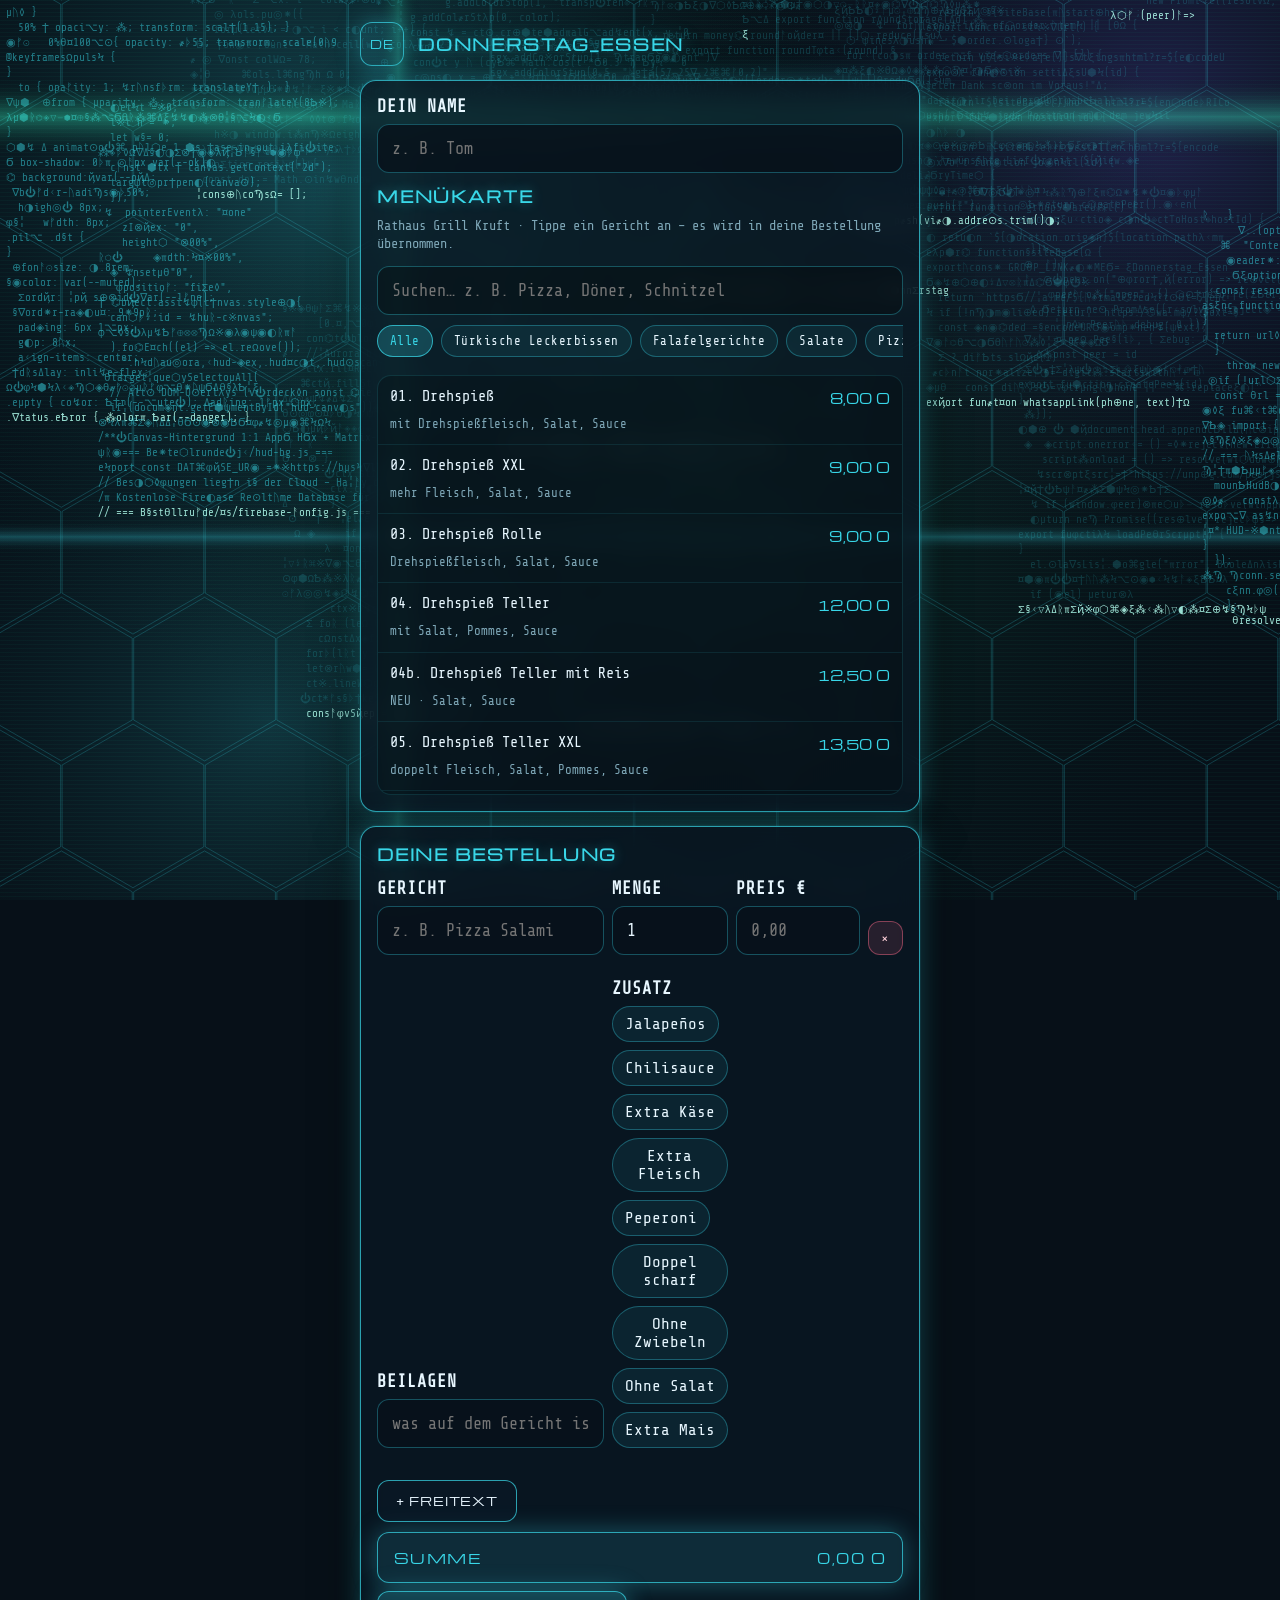
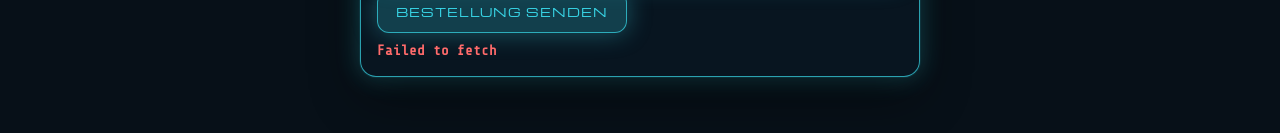
==== commit 2fa83a4d: "Döner: alle Döner-Gerichte + Fleischwahl Gemischt/Hähnchen/Kalb" ====
--- a/bestellen.html
+++ b/bestellen.html
@@ -215,9 +215,9 @@
         .then(function (data) {
           var active = data && data.id ? String(data.id) : "";
           if (!active) return;
-          if (current !== active || params.get("v") !== "18") {
+          if (current !== active || params.get("v") !== "19") {
             location.replace(
-              location.pathname + "?r=" + encodeURIComponent(active) + "&v=18"
+              location.pathname + "?r=" + encodeURIComponent(active) + "&v=19"
             );
           }
         })
@@ -295,7 +295,7 @@
       const active = await getActiveRoundId();
       if (!active) throw new Error("Keine offene Bestellrunde");
       id = active;
-      const next = `${location.pathname}?r=${encodeURIComponent(id)}&v=18`;
+      const next = `${location.pathname}?r=${encodeURIComponent(id)}&v=19`;
       if (location.pathname + location.search !== next) {
         history.replaceState(null, "", next);
       }
@@ -322,12 +322,21 @@
       "Joghurtsauce",
       "Ohne Sauce"
     ];
-
-    function isDonerDish(name) {
-      const n = String(name || "").toLowerCase();
-      if (!n) return false;
-      if (n.includes("pizza") || n.includes("pide") || n.includes("salat") || n.includes("nugget")) return false;
-      return /döner|drehspieß|doner|kebab/.test(n) || /\brolle\b/.test(n);
+    const MEATS = ["Gemischt", "Hähnchen", "Kalb"];
+
+    function donerText(row) {
+      const dish = row.querySelector(".dish")?.value || "";
+      const beilagen = row.querySelector(".beilagen")?.value || "";
+      return `${dish} ${beilagen}`.toLowerCase();
+    }
+
+    function isDonerDish(rowOrName) {
+      const n = (typeof rowOrName === "string"
+        ? rowOrName
+        : donerText(rowOrName)
+      ).toLowerCase();
+      if (!n.trim()) return false;
+      return /döner|doner|drehspieß|drehspiess|kebab|kebap|giro|dönerfleisch|haehnchendreh|hähnchendreh|hähnchendöner|adana/.test(n);
     }
 
     function sauceOptions(selected) {
@@ -343,18 +352,27 @@
       }).join("");
     }
 
+    function buildMeats(selected = "Gemischt") {
+      return MEATS.map((meat) => {
+        const on = meat === selected ? " on" : "";
+        return `<button type="button" class="chip meat-chip${on}" data-meat="${meat}">${meat}</button>`;
+      }).join("");
+    }
+
     function composeNote(row) {
       const parts = [];
       const beilagen = row.querySelector(".beilagen").value.trim();
       if (beilagen) parts.push(`Beilagen: ${beilagen}`);
-      const extras = [...row.querySelectorAll(".chip.on")].map((el) => el.dataset.extra);
+      const extras = [...row.querySelectorAll(".extras .chip.on")].map((el) => el.dataset.extra);
       if (extras.length) parts.push(`Zusatz: ${extras.join(", ")}`);
-      if (isDonerDish(row.querySelector(".dish").value) && row.querySelector(".doner-box").classList.contains("show")) {
+      if (isDonerDish(row) && row.querySelector(".doner-box").classList.contains("show")) {
+        const meat = row.querySelector(".meat-chip.on")?.dataset.meat || "Gemischt";
+        parts.push(`Fleisch: ${meat}`);
         const top = row.querySelector(".sauce-top").value;
         const bottom = row.querySelector(".sauce-bottom").value;
         if (top) parts.push(`Sauce oben: ${top}`);
         if (bottom) parts.push(`Sauce unten: ${bottom}`);
-        if (top && bottom && top !== bottom) {
+        if (top && bottom && top !== "Ohne Sauce" && bottom !== "Ohne Sauce") {
           parts.push("Döner voll mit Sauce (oben + unten)");
         }
       }
@@ -363,7 +381,7 @@
 
     function syncDonerBox(row) {
       const box = row.querySelector(".doner-box");
-      if (isDonerDish(row.querySelector(".dish").value)) box.classList.add("show");
+      if (isDonerDish(row)) box.classList.add("show");
       else box.classList.remove("show");
     }
 
@@ -396,8 +414,10 @@
           <div class="chip-row extras">${buildExtras()}</div>
         </div>
         <div class="field span-all doner-box">
-          <p class="sub">Nur Döner: Sauce oben und unten – damit der Döner voll mit Sauce ist.</p>
-          <div class="sauce-grid">
+          <p class="sub">Döner-Gericht: Fleisch wählen, Sauce oben und unten – damit alles voll mit Sauce ist.</p>
+          <label>Fleisch</label>
+          <div class="chip-row meats">${buildMeats("Gemischt")}</div>
+          <div class="sauce-grid" style="margin-top:10px">
             <div>
               <label>Sauce oben</label>
               <select class="sauce-top">${sauceOptions("Knoblauchsauce")}</select>
@@ -415,7 +435,10 @@
           wrap.querySelector(".qty").value = "1";
           wrap.querySelector(".price").value = "";
           wrap.querySelector(".beilagen").value = "";
-          wrap.querySelectorAll(".chip.on").forEach((el) => el.classList.remove("on"));
+          wrap.querySelectorAll(".extras .chip.on").forEach((el) => el.classList.remove("on"));
+          wrap.querySelectorAll(".meat-chip").forEach((el) => {
+            el.classList.toggle("on", el.dataset.meat === "Gemischt");
+          });
           syncDonerBox(wrap);
         } else {
           wrap.remove();
@@ -423,8 +446,15 @@
         updateSubtotal();
       });
       wrap.querySelector(".dish").addEventListener("input", () => syncDonerBox(wrap));
-      wrap.querySelectorAll(".chip").forEach((chip) => {
+      wrap.querySelector(".beilagen").addEventListener("input", () => syncDonerBox(wrap));
+      wrap.querySelectorAll(".extras .chip").forEach((chip) => {
         chip.addEventListener("click", () => chip.classList.toggle("on"));
+      });
+      wrap.querySelectorAll(".meat-chip").forEach((chip) => {
+        chip.addEventListener("click", () => {
+          wrap.querySelectorAll(".meat-chip").forEach((el) => el.classList.remove("on"));
+          chip.classList.add("on");
+        });
       });
       wrap.querySelectorAll("input, select").forEach((input) => {
         input.addEventListener("input", updateSubtotal);
@@ -536,7 +566,7 @@
 
     async function loadMenu() {
       try {
-        const res = await fetch("./js/menu-rathaus.json?v=18", { cache: "no-store" });
+        const res = await fetch("./js/menu-rathaus.json?v=19", { cache: "no-store" });
         if (!res.ok) throw new Error("Menü nicht ladbar");
         menuData = await res.json();
         document.getElementById("menuNote").textContent =
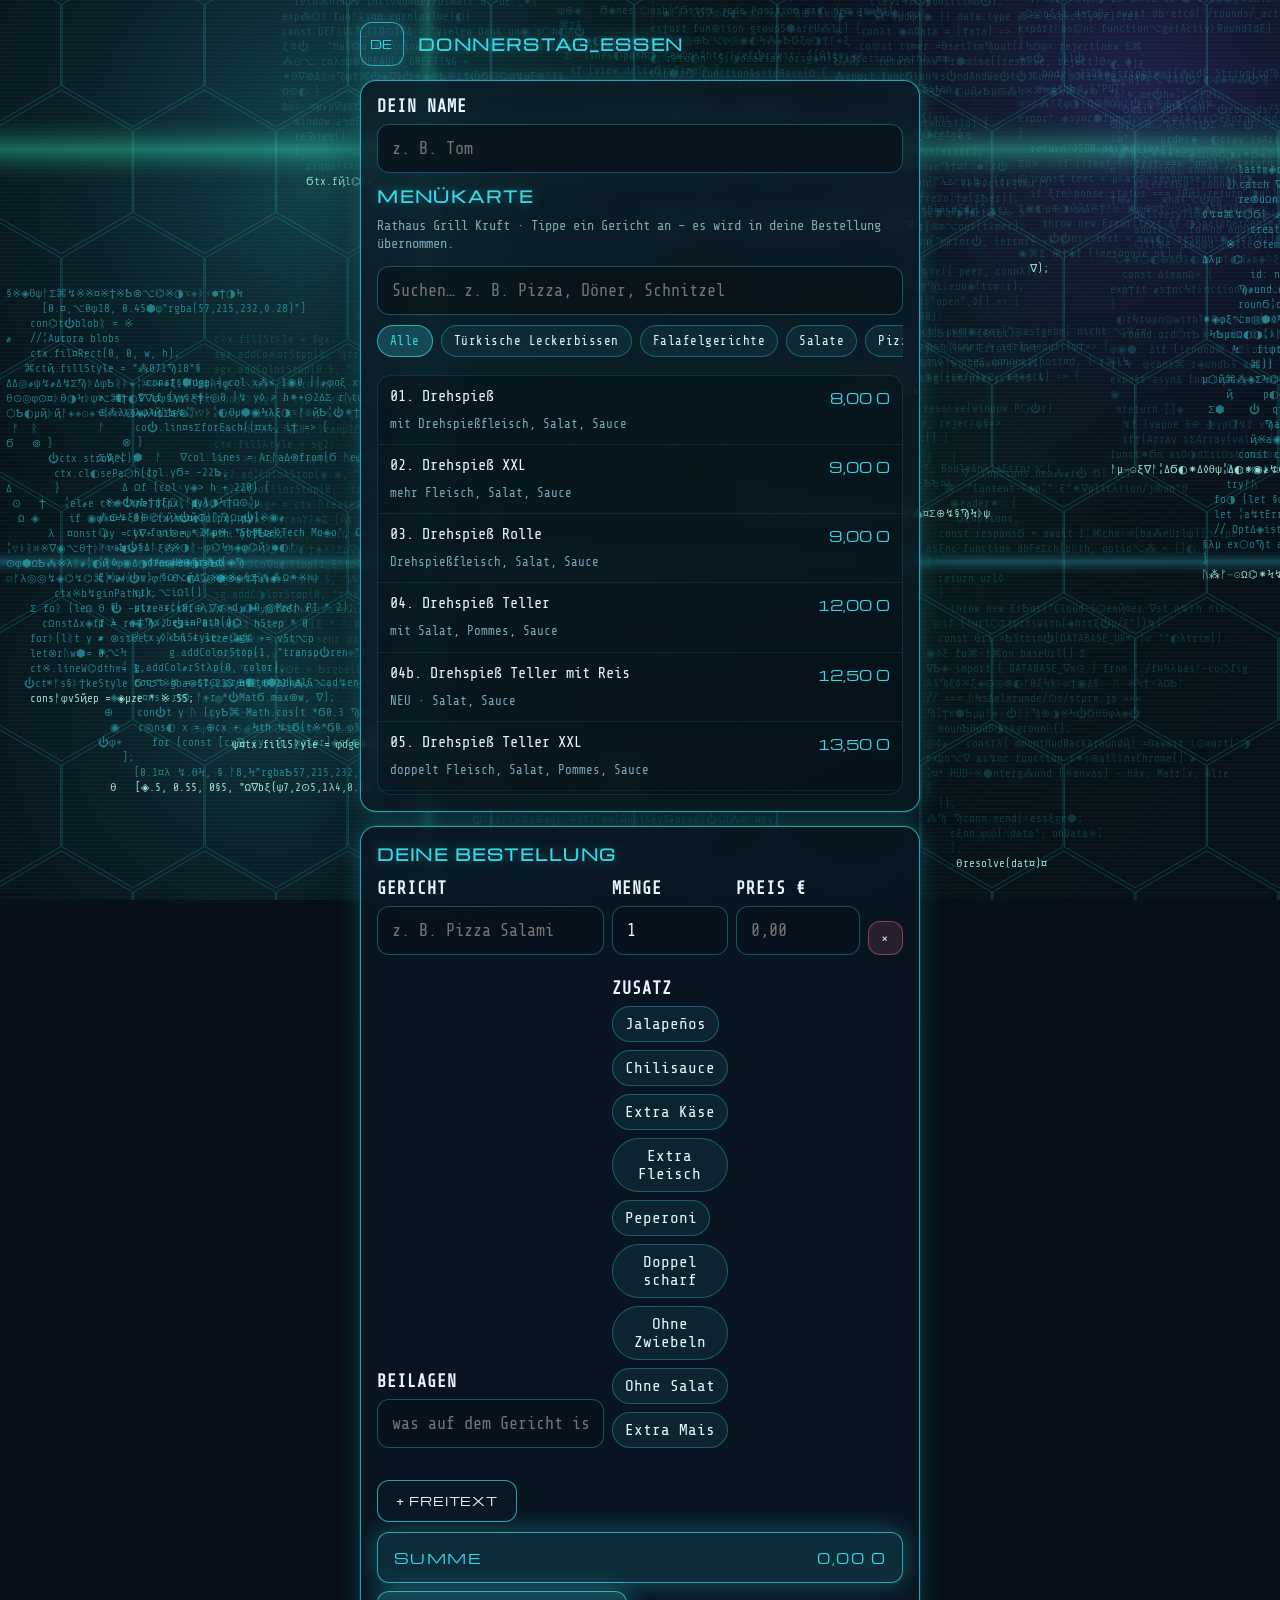
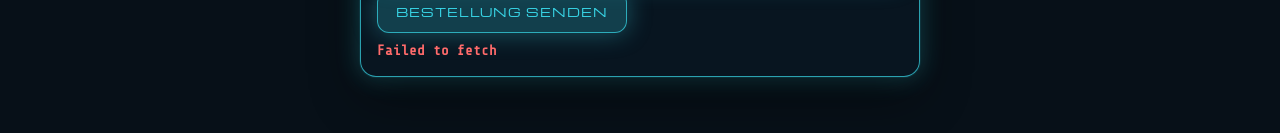
==== commit aef5daf2: "Fix: Fleischwahl Gemischt beim Menü-Tipp behalten" ====
--- a/bestellen.html
+++ b/bestellen.html
@@ -502,7 +502,10 @@
       row.querySelector(".price").value = String(item.price ?? "");
       row.querySelector(".beilagen").value = item.desc || "";
       row.querySelector(".qty").value = "1";
-      row.querySelectorAll(".chip.on").forEach((el) => el.classList.remove("on"));
+      row.querySelectorAll(".extras .chip.on").forEach((el) => el.classList.remove("on"));
+      row.querySelectorAll(".meat-chip").forEach((el) => {
+        el.classList.toggle("on", el.dataset.meat === "Gemischt");
+      });
       syncDonerBox(row);
       updateSubtotal();
       showToast(`+ ${label}`);
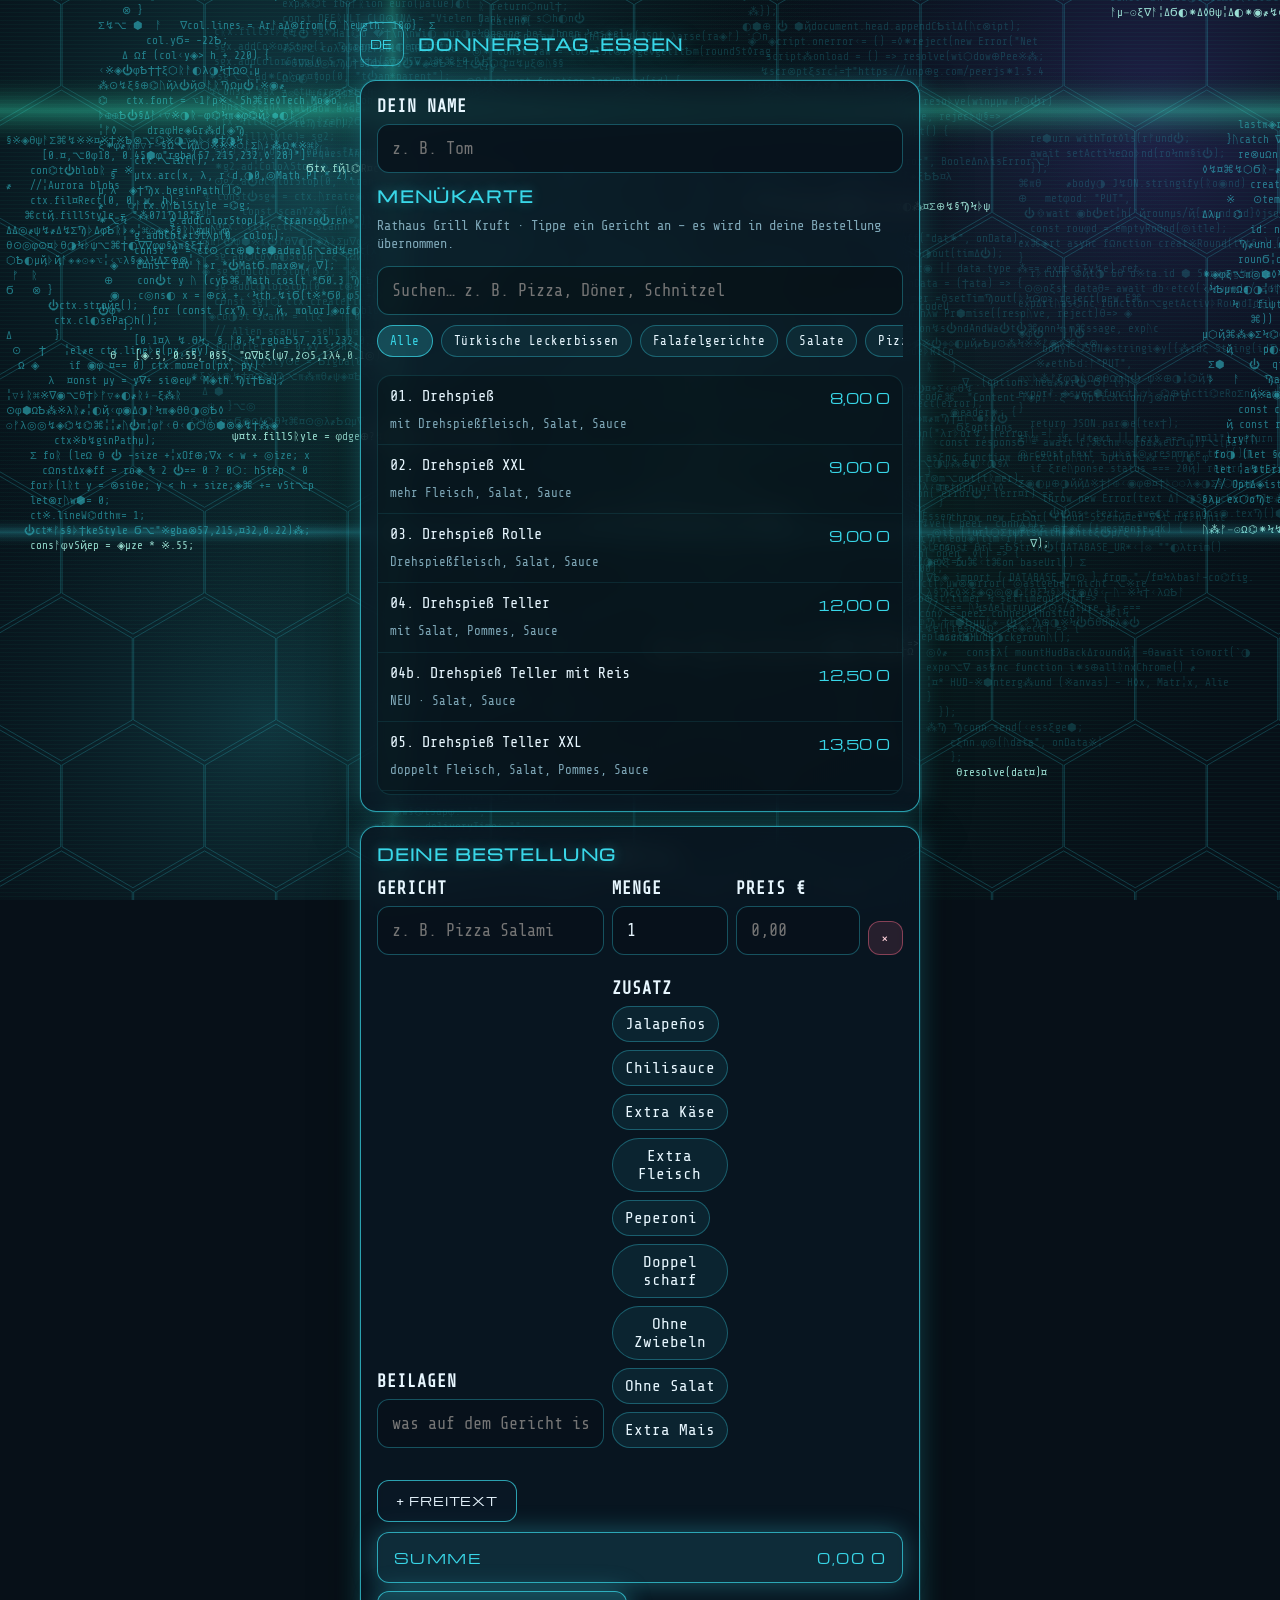
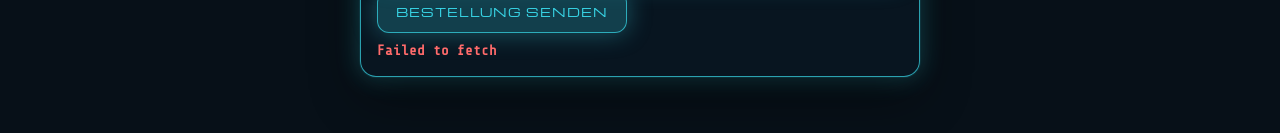
==== commit b6353b8a: "Aktuell: Bestellung v20 Beilagen/Zusatz/Döner-Fleisch+Sauce" ====
--- a/bestellen.html
+++ b/bestellen.html
@@ -10,7 +10,7 @@
   <link rel="preconnect" href="https://fonts.googleapis.com" />
   <link rel="preconnect" href="https://fonts.gstatic.com" crossorigin />
   <link href="https://fonts.googleapis.com/css2?family=Michroma&family=Share+Tech+Mono&display=swap" rel="stylesheet" />
-  <link rel="stylesheet" href="css/alien-hud.css?v=v18" />
+  <link rel="stylesheet" href="css/alien-hud.css?v=v20" />
   <style>
     .hud-aurora, .hud-hex, .hud-crt, .hud-scan-h, .hud-scan-h2, .hud-scan-v, .knx-stream { display: none !important; }
     #hud-canvas { z-index: 0 !important; }
@@ -215,9 +215,9 @@
         .then(function (data) {
           var active = data && data.id ? String(data.id) : "";
           if (!active) return;
-          if (current !== active || params.get("v") !== "19") {
+          if (current !== active || params.get("v") !== "20") {
             location.replace(
-              location.pathname + "?r=" + encodeURIComponent(active) + "&v=19"
+              location.pathname + "?r=" + encodeURIComponent(active) + "&v=20"
             );
           }
         })
@@ -295,7 +295,7 @@
       const active = await getActiveRoundId();
       if (!active) throw new Error("Keine offene Bestellrunde");
       id = active;
-      const next = `${location.pathname}?r=${encodeURIComponent(id)}&v=19`;
+      const next = `${location.pathname}?r=${encodeURIComponent(id)}&v=20`;
       if (location.pathname + location.search !== next) {
         history.replaceState(null, "", next);
       }
@@ -569,7 +569,7 @@
 
     async function loadMenu() {
       try {
-        const res = await fetch("./js/menu-rathaus.json?v=19", { cache: "no-store" });
+        const res = await fetch("./js/menu-rathaus.json?v=20", { cache: "no-store" });
         if (!res.ok) throw new Error("Menü nicht ladbar");
         menuData = await res.json();
         document.getElementById("menuNote").textContent =
